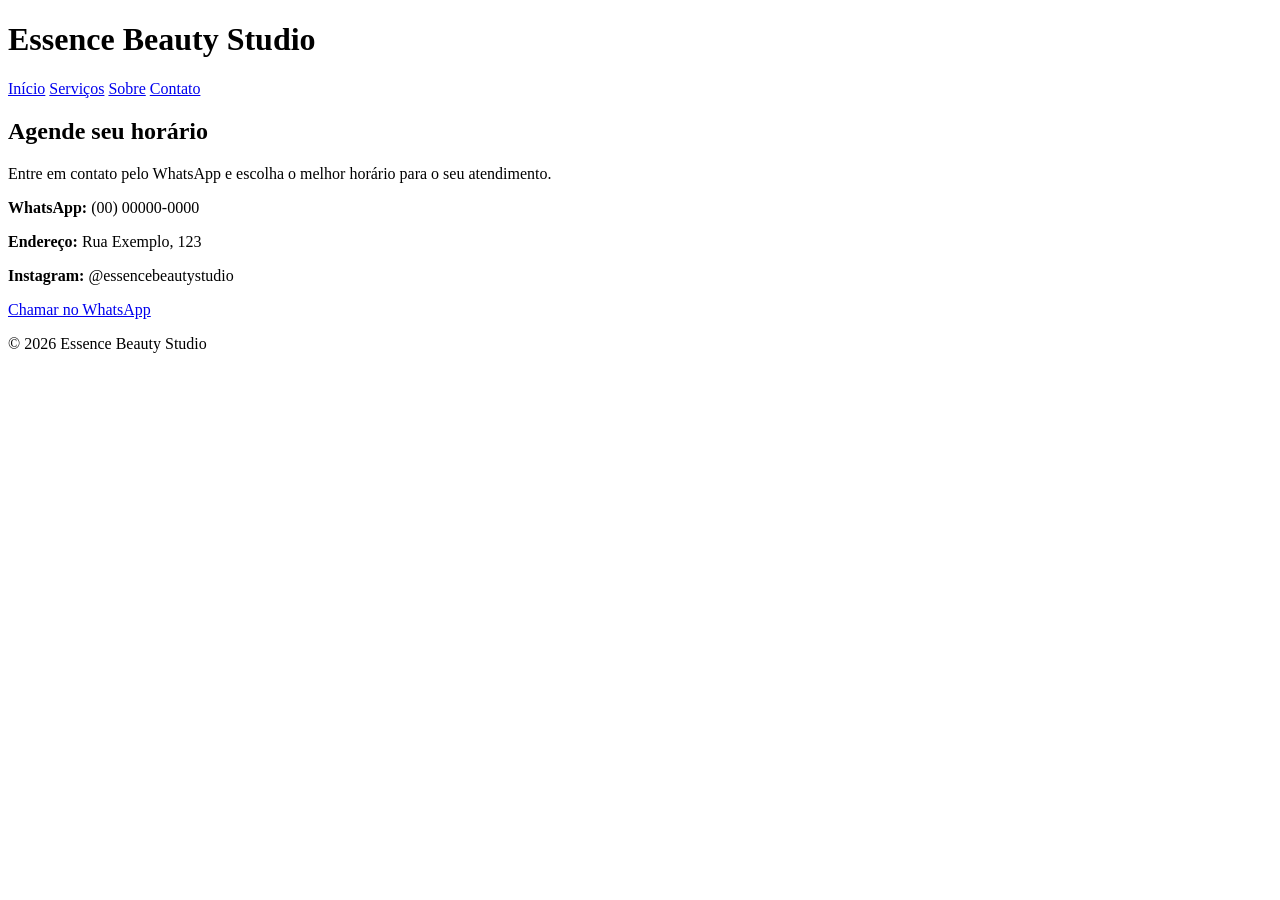
==== contato.html @ ad0153fa "Create contato.html" ====
<!DOCTYPE html>
<html lang="pt-BR">
<head>
<meta charset="UTF-8">
<meta name="viewport" content="width=device-width, initial-scale=1.0">
<title>Contato</title>
<link rel="stylesheet" href="style.css">
</head>
<body>

<header>
    <h1>Essence Beauty Studio</h1>
    <nav>
        <a href="index.html">Início</a>
        <a href="servicos.html">Serviços</a>
        <a href="sobre.html">Sobre</a>
        <a href="contato.html">Contato</a>
    </nav>
</header>

<section class="contato">
    <h2>Agende seu horário</h2>
    <p>Entre em contato pelo WhatsApp e escolha o melhor horário para o seu atendimento.</p>

    <p><strong>WhatsApp:</strong> (00) 00000-0000</p>
    <p><strong>Endereço:</strong> Rua Exemplo, 123</p>
    <p><strong>Instagram:</strong> @essencebeautystudio</p>

    <a class="btn" href="https://wa.me/5500000000000" target="_blank">Chamar no WhatsApp</a>
</section>

<footer>
    <p>© 2026 Essence Beauty Studio</p>
</footer>

</body>
</html>
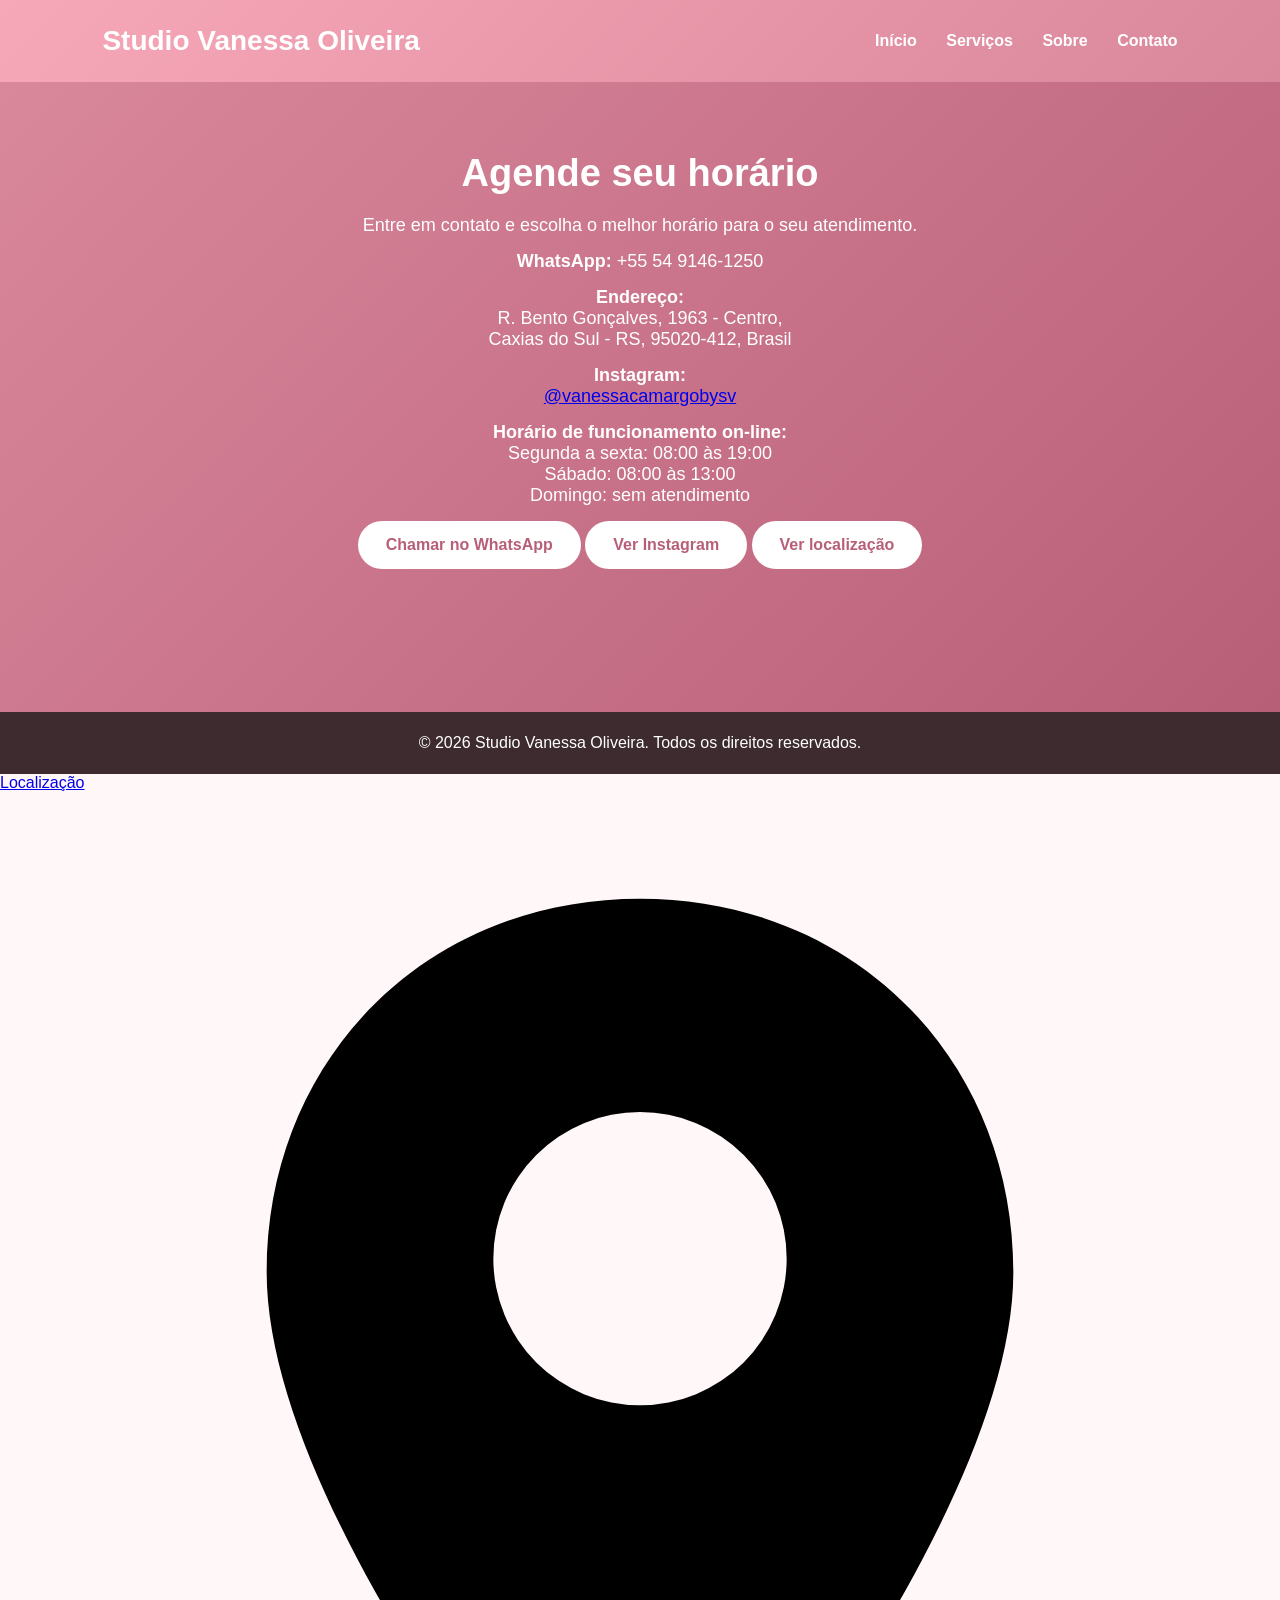
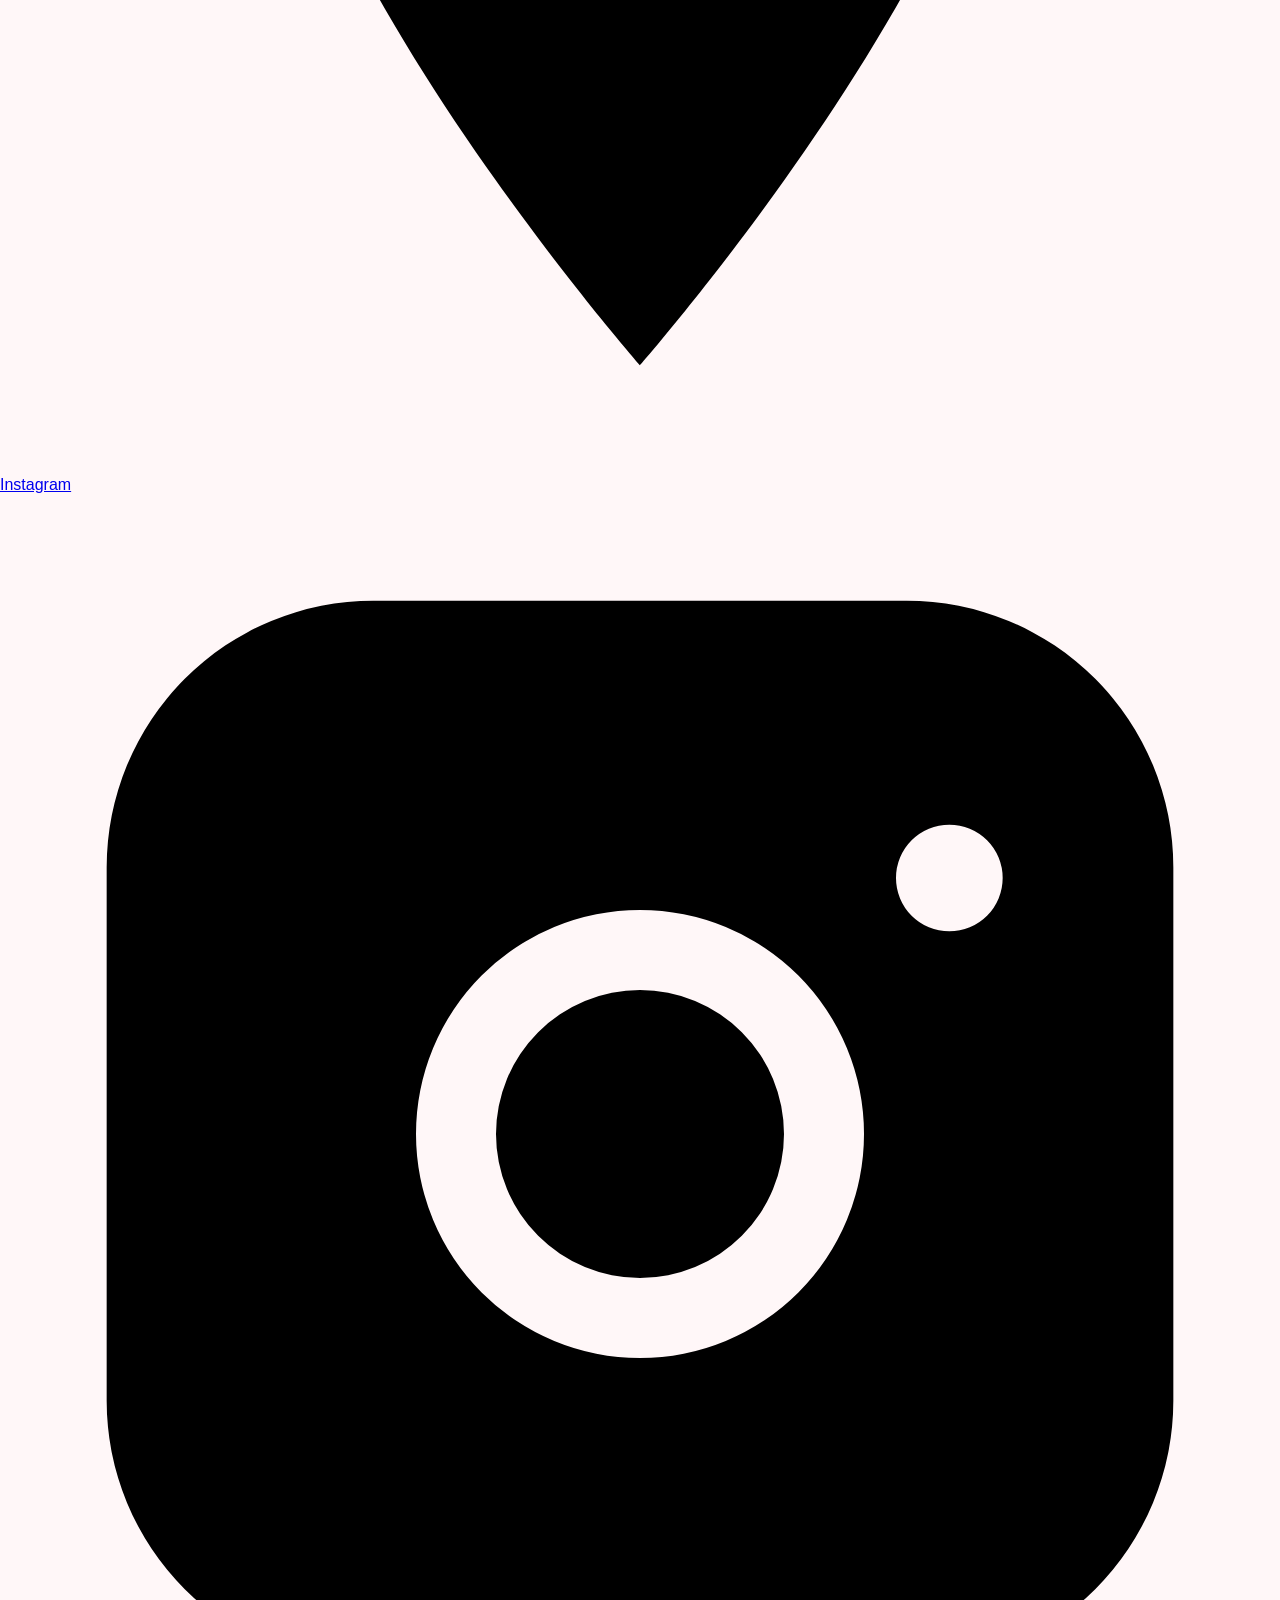
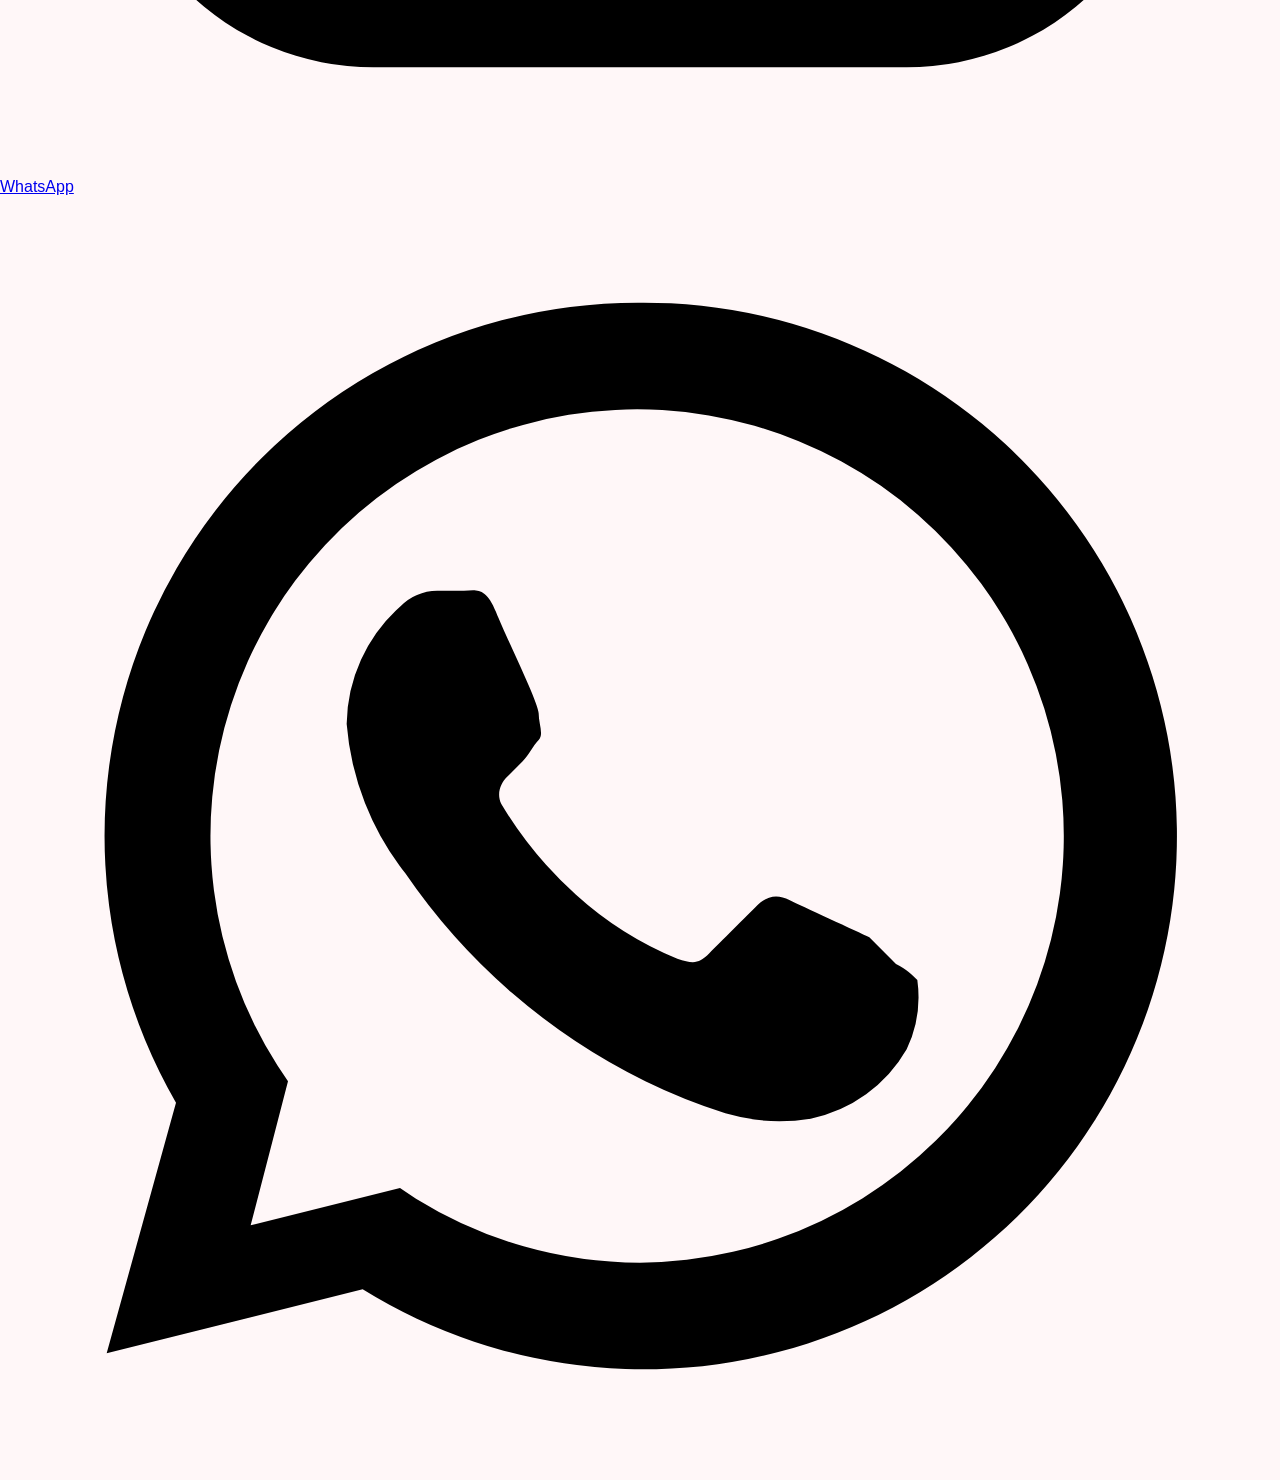
==== commit 8dfe5a69: "Update contato.html" ====
--- a/contato.html
+++ b/contato.html
@@ -3,13 +3,16 @@
 <head>
 <meta charset="UTF-8">
 <meta name="viewport" content="width=device-width, initial-scale=1.0">
-<title>Contato</title>
+<title>Contato - Studio Vanessa Oliveira</title>
+
+<link href="https://fonts.googleapis.com/css2?family=Playfair+Display:wght@600;700&family=Poppins:wght@300;400;500;600;700&display=swap" rel="stylesheet">
 <link rel="stylesheet" href="style.css">
 </head>
 <body>
 
 <header>
-    <h1>Essence Beauty Studio</h1>
+    <h1>Studio Vanessa Oliveira</h1>
+
     <nav>
         <a href="index.html">Início</a>
         <a href="servicos.html">Serviços</a>
@@ -20,18 +23,63 @@
 
 <section class="contato">
     <h2>Agende seu horário</h2>
-    <p>Entre em contato pelo WhatsApp e escolha o melhor horário para o seu atendimento.</p>
+    <p>Entre em contato e escolha o melhor horário para o seu atendimento.</p>
 
-    <p><strong>WhatsApp:</strong> (00) 00000-0000</p>
-    <p><strong>Endereço:</strong> Rua Exemplo, 123</p>
-    <p><strong>Instagram:</strong> @essencebeautystudio</p>
+    <div class="info-contato">
+        <p><strong>WhatsApp:</strong> +55 54 9146-1250</p>
 
-    <a class="btn" href="https://wa.me/5500000000000" target="_blank">Chamar no WhatsApp</a>
+        <p>
+            <strong>Endereço:</strong><br>
+            R. Bento Gonçalves, 1963 - Centro,<br>
+            Caxias do Sul - RS, 95020-412, Brasil
+        </p>
+
+        <p>
+            <strong>Instagram:</strong><br>
+            <a href="https://www.instagram.com/vanessacamargobysv/" target="_blank">
+                @vanessacamargobysv
+            </a>
+        </p>
+
+        <p>
+            <strong>Horário de funcionamento on-line:</strong><br>
+            Segunda a sexta: 08:00 às 19:00<br>
+            Sábado: 08:00 às 13:00<br>
+            Domingo: sem atendimento
+        </p>
+    </div>
+
+    <a class="btn" href="https://wa.me/555491461250" target="_blank">Chamar no WhatsApp</a>
+    <a class="btn" href="https://www.instagram.com/vanessacamargobysv/" target="_blank">Ver Instagram</a>
+    <a class="btn" href="https://www.google.com/maps?q=R.+Bento+Gonçalves,+1963,+Centro,+Caxias+do+Sul+-+RS" target="_blank">Ver localização</a>
 </section>
 
 <footer>
-    <p>© 2026 Essence Beauty Studio</p>
+    <p>© 2026 Studio Vanessa Oliveira. Todos os direitos reservados.</p>
 </footer>
+
+<div class="floating-buttons">
+    <a class="btn-float maps" href="https://www.google.com/maps?q=R.+Bento+Gonçalves,+1963,+Centro,+Caxias+do+Sul+-+RS" target="_blank">
+        <span class="label">Localização</span>
+        <svg viewBox="0 0 24 24">
+            <path d="M12 2C8 2 5 5 5 9c0 5 7 13 7 13s7-8 7-13c0-4-3-7-7-7zm0 9.5A2.5 2.5 0 1 1 12 6a2.5 2.5 0 0 1 0 5.5z"/>
+        </svg>
+    </a>
+
+    <a class="btn-float instagram" href="https://www.instagram.com/vanessacamargobysv/" target="_blank">
+        <span class="label">Instagram</span>
+        <svg viewBox="0 0 24 24">
+            <path d="M7 2h10a5 5 0 0 1 5 5v10a5 5 0 0 1-5 5H7a5 5 0 0 1-5-5V7a5 5 0 0 1 5-5zm5 5.8A4.2 4.2 0 1 0 16.2 12 4.2 4.2 0 0 0 12 7.8zm0 6.9A2.7 2.7 0 1 1 14.7 12 2.7 2.7 0 0 1 12 14.7zM17.8 6.2a1 1 0 1 0 1 1 1 1 0 0 0-1-1z"/>
+        </svg>
+    </a>
+
+    <a class="btn-float whatsapp" href="https://wa.me/555491461250" target="_blank">
+        <span class="label">WhatsApp</span>
+        <svg viewBox="0 0 24 24">
+            <path d="M12 2a10 10 0 0 0-8.7 15l-1.3 4.7 4.8-1.2A10 10 0 1 0 12 2zm0 18a8 8 0 0 1-4.2-1.2l-.3-.2-2.8.7.7-2.7-.2-.3A8 8 0 1 1 12 20zm4.3-6.1c-.2-.1-1.3-.6-1.5-.7s-.4-.1-.6.1-.7.7-.9.9-.3.2-.6.1a6.5 6.5 0 0 1-1.9-1.2 7.3 7.3 0 0 1-1.4-1.7c-.1-.2 0-.4.1-.5l.3-.3c.1-.1.2-.3.3-.4s0-.3 0-.5-.6-1.4-.8-1.9-.4-.4-.6-.4h-.5a1 1 0 0 0-.7.3 3 3 0 0 0-1 2.2 5.2 5.2 0 0 0 1.1 2.8 11.7 11.7 0 0 0 4.5 3.9 10.8 10.8 0 0 0 1.5.6 3.6 3.6 0 0 0 1.6.1 2.7 2.7 0 0 0 1.8-1.3 2.3 2.3 0 0 0 .2-1.3c-.1-.1-.2-.2-.4-.3z"/>
+        </svg>
+    </a>
+</div>
 
 </body>
 </html>
--- a/style.css
+++ b/style.css
@@ -0,0 +1,167 @@
+* {
+    margin: 0;
+    padding: 0;
+    box-sizing: border-box;
+}
+
+body {
+    font-family: Arial, Helvetica, sans-serif;
+    background-color: #fff7f8;
+    color: #3d2b2f;
+}
+
+header {
+    background: linear-gradient(135deg, #f7a8b8, #d9879b);
+    color: white;
+    padding: 25px 8%;
+    display: flex;
+    justify-content: space-between;
+    align-items: center;
+    flex-wrap: wrap;
+}
+
+header h1 {
+    font-size: 28px;
+}
+
+nav a {
+    color: white;
+    text-decoration: none;
+    margin-left: 25px;
+    font-weight: bold;
+}
+
+nav a:hover {
+    text-decoration: underline;
+}
+
+.hero {
+    min-height: 85vh;
+    background: linear-gradient(rgba(61,43,47,0.45), rgba(61,43,47,0.45)),
+    url("https://images.unsplash.com/photo-1516975080664-ed2fc6a32937?auto=format&fit=crop&w=1400&q=80");
+    background-size: cover;
+    background-position: center;
+    display: flex;
+    align-items: center;
+    padding: 0 8%;
+    color: white;
+}
+
+.hero h2 {
+    font-size: 48px;
+    margin-bottom: 20px;
+    max-width: 700px;
+}
+
+.hero p {
+    font-size: 20px;
+    margin-bottom: 30px;
+}
+
+.btn {
+    display: inline-block;
+    background-color: white;
+    color: #b85f78;
+    padding: 15px 28px;
+    border-radius: 30px;
+    text-decoration: none;
+    font-weight: bold;
+    transition: 0.3s;
+}
+
+.btn:hover {
+    background-color: #ffe7ed;
+    transform: scale(1.05);
+}
+
+section {
+    padding: 70px 8%;
+}
+
+.titulo {
+    text-align: center;
+    font-size: 36px;
+    color: #b85f78;
+    margin-bottom: 35px;
+}
+
+.cards {
+    display: grid;
+    grid-template-columns: repeat(auto-fit, minmax(250px, 1fr));
+    gap: 25px;
+}
+
+.card {
+    background-color: white;
+    padding: 30px;
+    border-radius: 18px;
+    box-shadow: 0 10px 25px rgba(184, 95, 120, 0.15);
+    text-align: center;
+}
+
+.card h3 {
+    color: #b85f78;
+    margin-bottom: 15px;
+    font-size: 24px;
+}
+
+.card p {
+    color: #6c555b;
+    line-height: 1.6;
+}
+
+.sobre {
+    max-width: 900px;
+    margin: auto;
+}
+
+.sobre p {
+    font-size: 19px;
+    line-height: 1.8;
+    margin-bottom: 18px;
+    text-align: center;
+}
+
+.contato {
+    background: linear-gradient(135deg, #d9879b, #b85f78);
+    color: white;
+    text-align: center;
+    min-height: 70vh;
+}
+
+.contato h2 {
+    font-size: 38px;
+    margin-bottom: 20px;
+}
+
+.contato p {
+    font-size: 18px;
+    margin-bottom: 15px;
+}
+
+footer {
+    background-color: #3d2b2f;
+    color: white;
+    text-align: center;
+    padding: 22px;
+}
+
+@media (max-width: 768px) {
+    header {
+        text-align: center;
+        justify-content: center;
+    }
+
+    nav {
+        margin-top: 15px;
+    }
+
+    nav a {
+        display: inline-block;
+        margin: 8px;
+    }
+
+    .hero h2 {
+        font-size: 34px;
+    }
+}
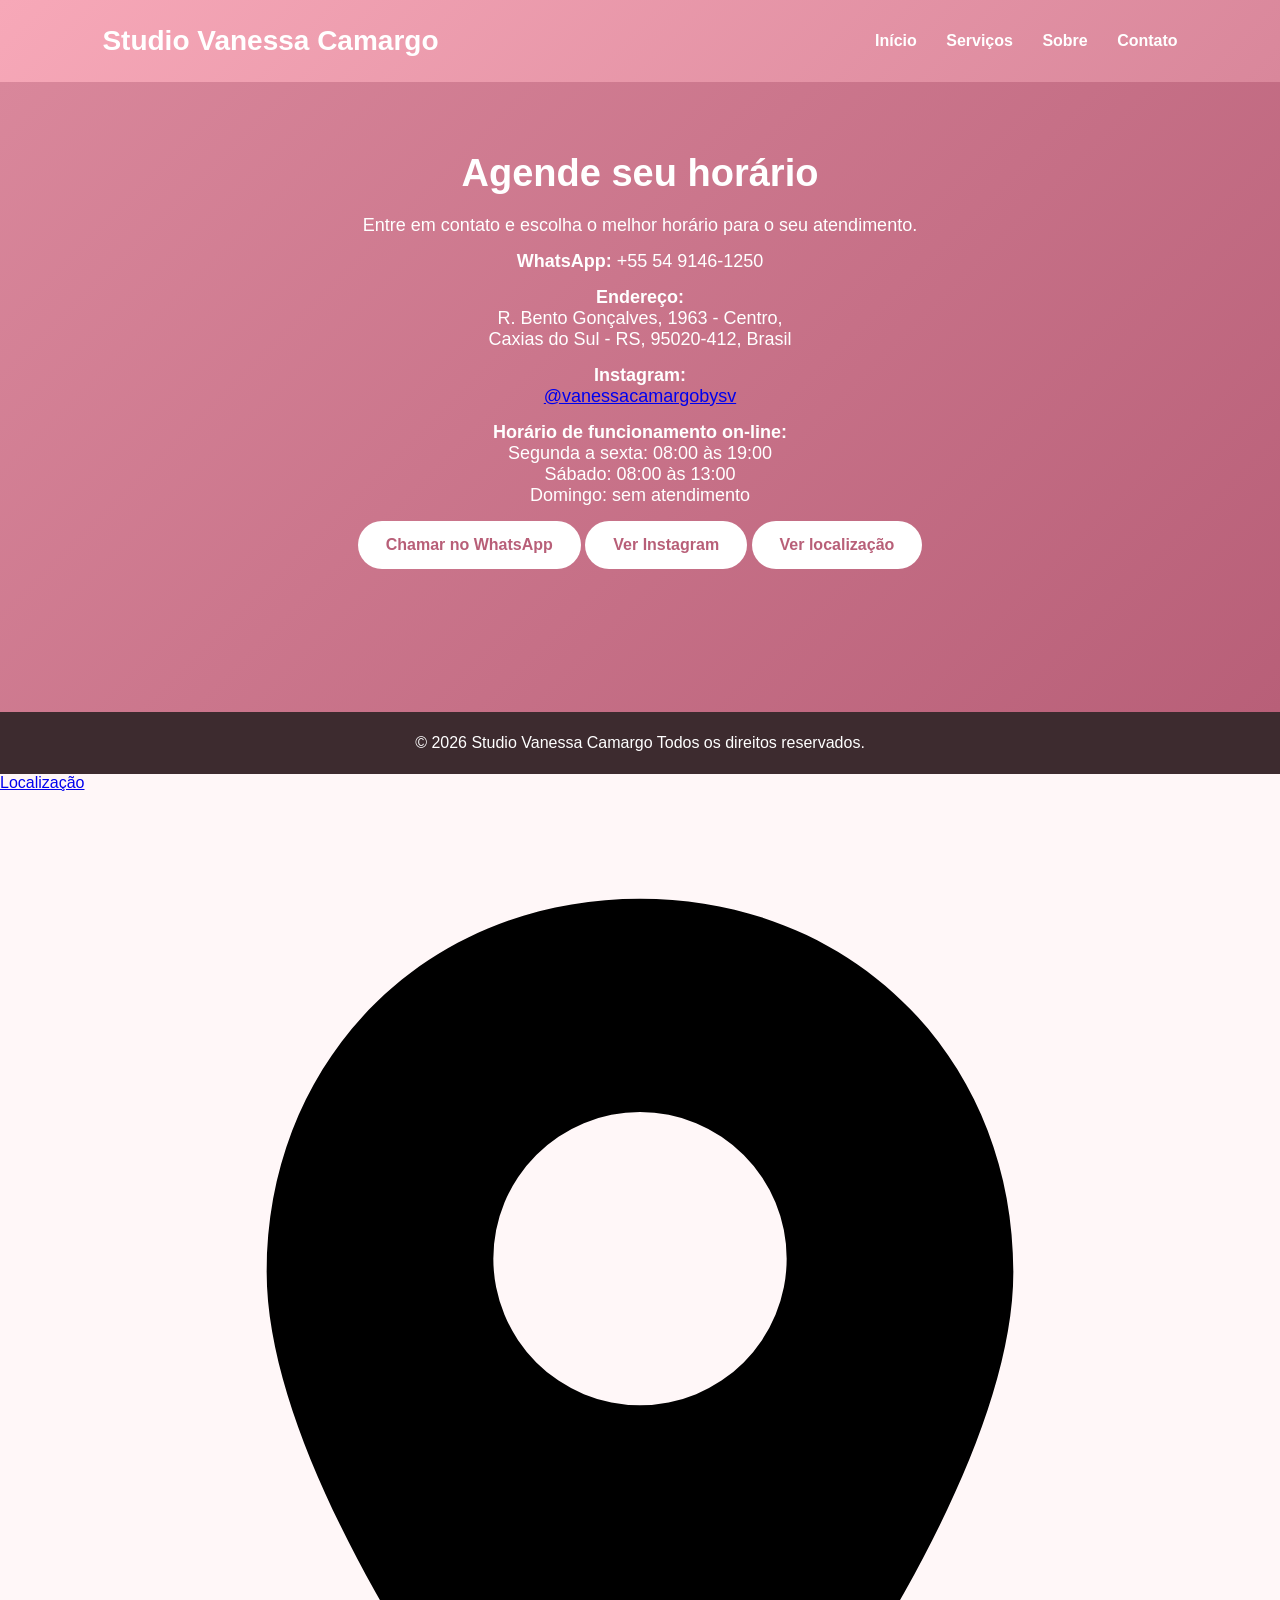
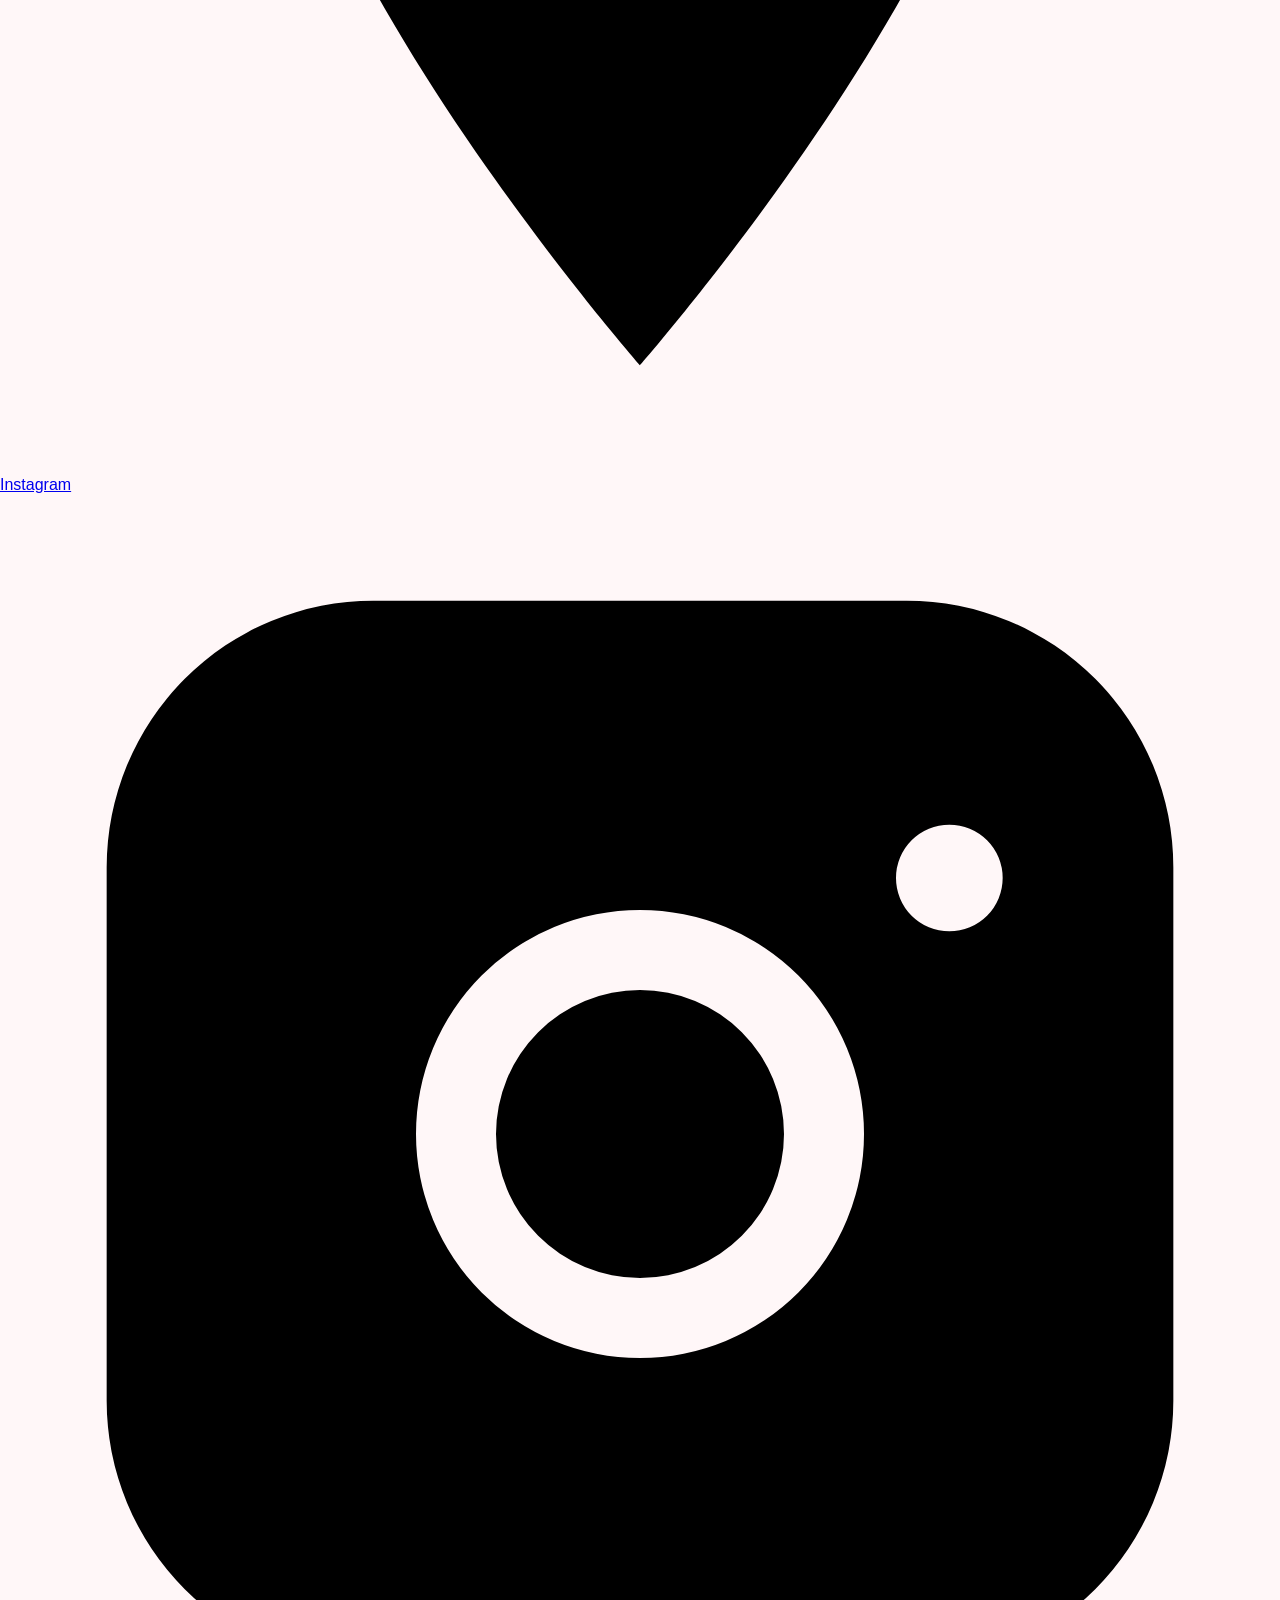
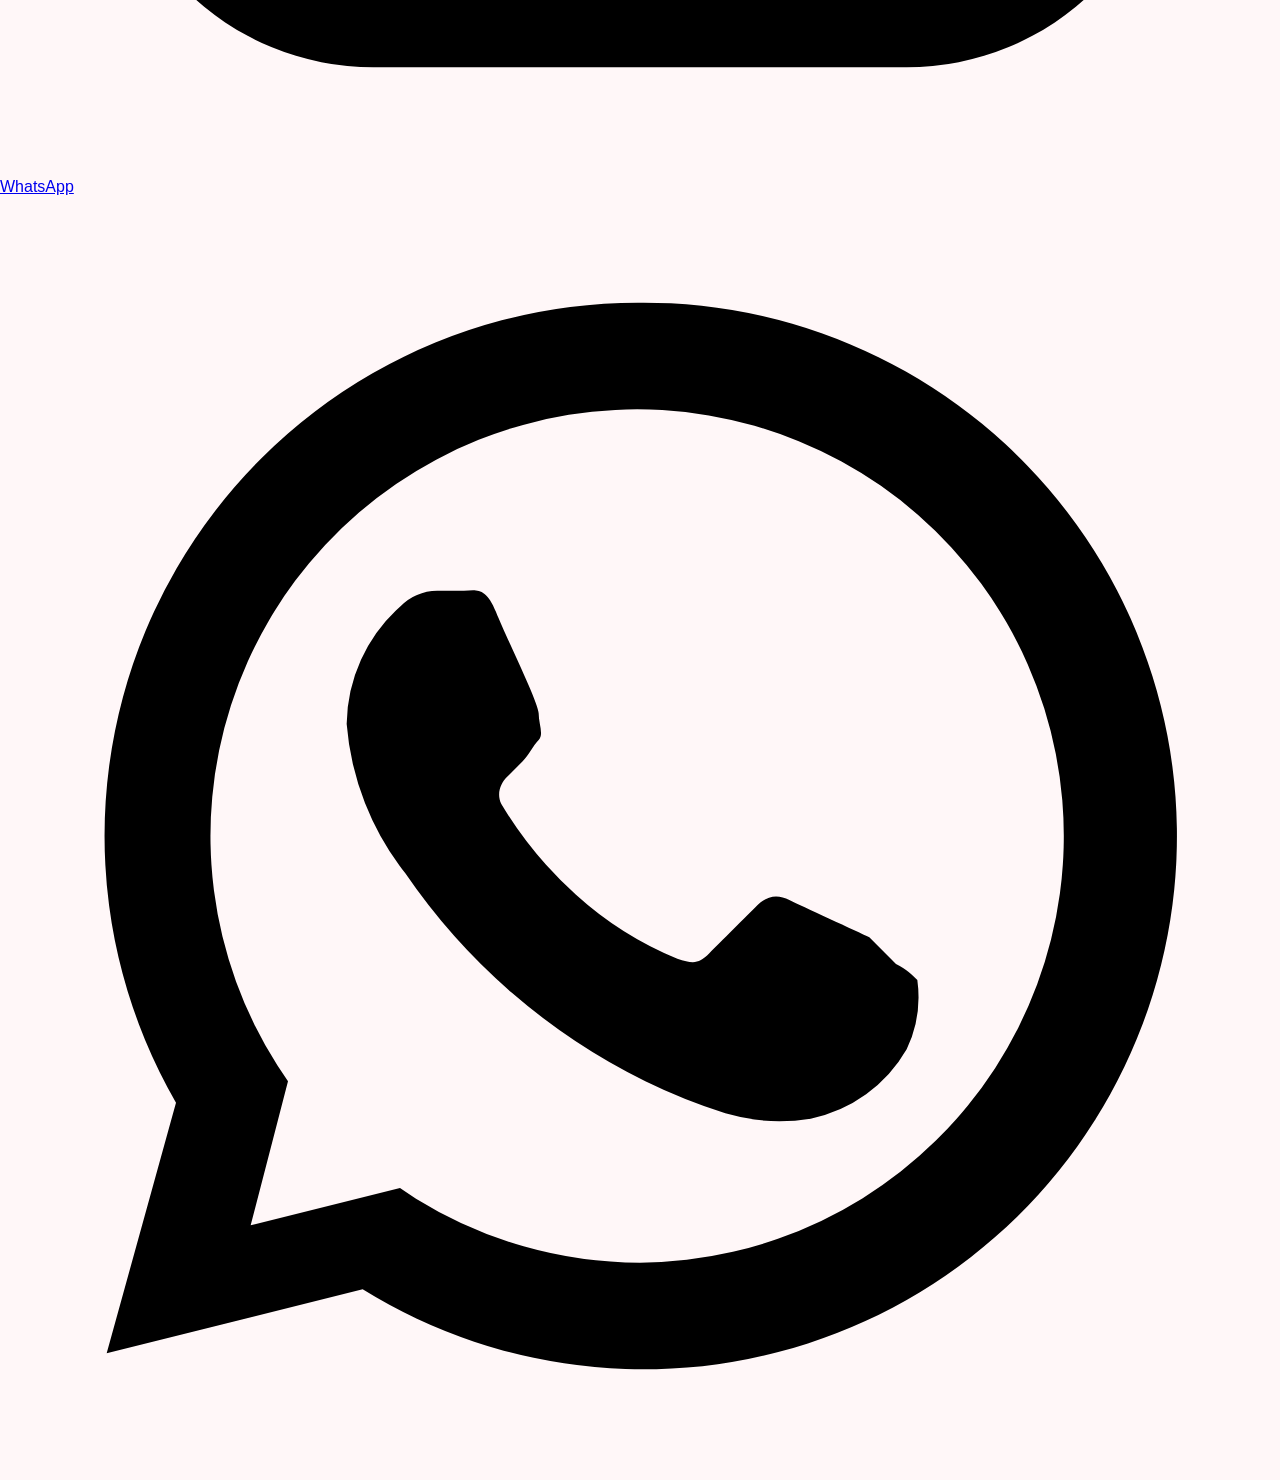
==== commit df0cc6aa: "Update title and footer to reflect new branding" ====
--- a/contato.html
+++ b/contato.html
@@ -3,7 +3,7 @@
 <head>
 <meta charset="UTF-8">
 <meta name="viewport" content="width=device-width, initial-scale=1.0">
-<title>Contato - Studio Vanessa Oliveira</title>
+<title>Contato - Studio Vanessa Camargo</title>
 
 <link href="https://fonts.googleapis.com/css2?family=Playfair+Display:wght@600;700&family=Poppins:wght@300;400;500;600;700&display=swap" rel="stylesheet">
 <link rel="stylesheet" href="style.css">
@@ -11,7 +11,7 @@
 <body>
 
 <header>
-    <h1>Studio Vanessa Oliveira</h1>
+    <h1>Studio Vanessa Camargo</h1>
 
     <nav>
         <a href="index.html">Início</a>
@@ -55,7 +55,7 @@
 </section>
 
 <footer>
-    <p>© 2026 Studio Vanessa Oliveira. Todos os direitos reservados.</p>
+    <p>© 2026 Studio Vanessa Camargo Todos os direitos reservados.</p>
 </footer>
 
 <div class="floating-buttons">
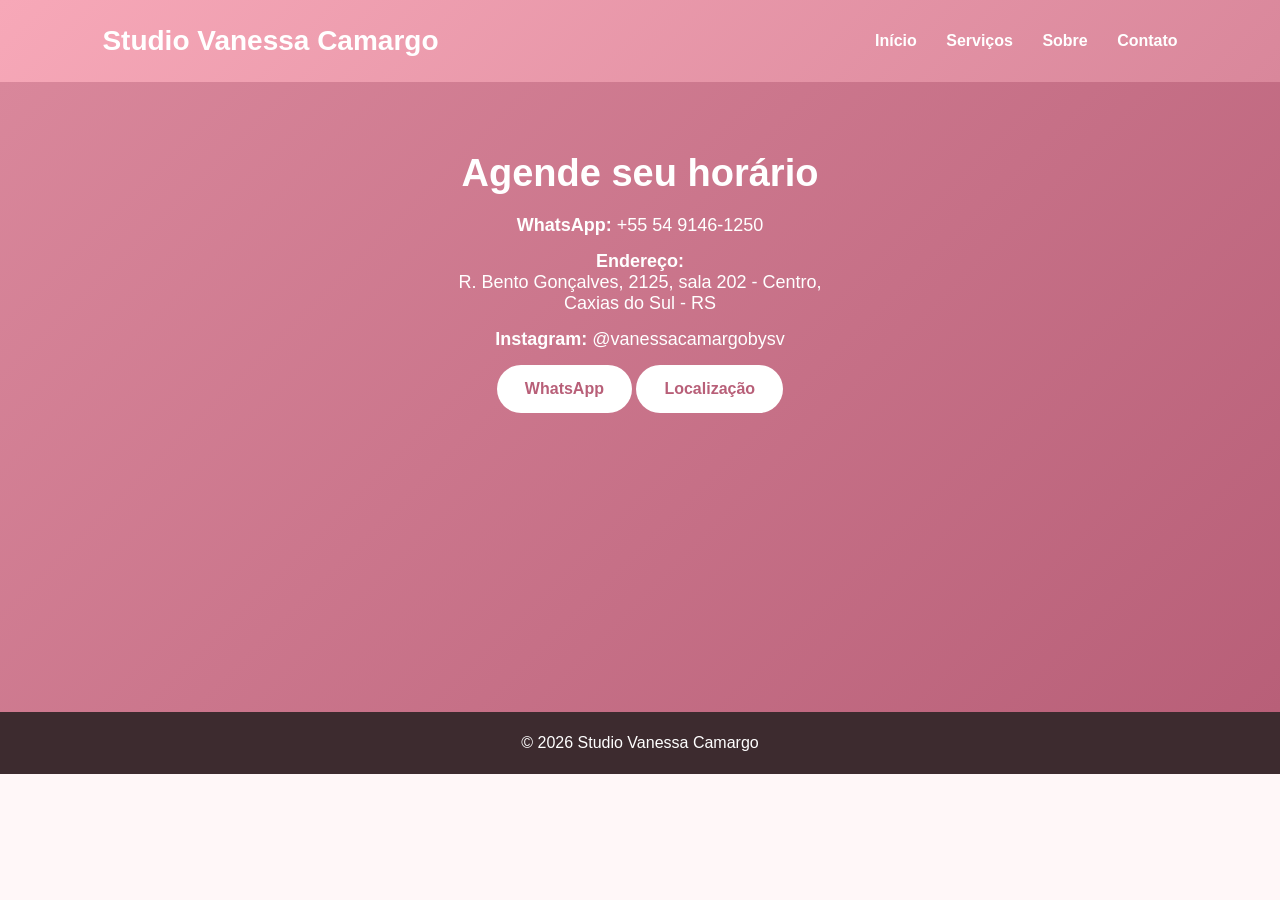
==== commit f055f19b: "Refactor contato.html to update contact information" ====
--- a/contato.html
+++ b/contato.html
@@ -2,84 +2,42 @@
 <html lang="pt-BR">
 <head>
 <meta charset="UTF-8">
-<meta name="viewport" content="width=device-width, initial-scale=1.0">
 <title>Contato - Studio Vanessa Camargo</title>
-
-<link href="https://fonts.googleapis.com/css2?family=Playfair+Display:wght@600;700&family=Poppins:wght@300;400;500;600;700&display=swap" rel="stylesheet">
 <link rel="stylesheet" href="style.css">
 </head>
 <body>
 
 <header>
-    <h1>Studio Vanessa Camargo</h1>
-
-    <nav>
-        <a href="index.html">Início</a>
-        <a href="servicos.html">Serviços</a>
-        <a href="sobre.html">Sobre</a>
-        <a href="contato.html">Contato</a>
-    </nav>
+<h1>Studio Vanessa Camargo</h1>
+<nav>
+<a href="index.html">Início</a>
+<a href="servicos.html">Serviços</a>
+<a href="sobre.html">Sobre</a>
+<a href="contato.html">Contato</a>
+</nav>
 </header>
 
 <section class="contato">
-    <h2>Agende seu horário</h2>
-    <p>Entre em contato e escolha o melhor horário para o seu atendimento.</p>
+<h2>Agende seu horário</h2>
 
-    <div class="info-contato">
-        <p><strong>WhatsApp:</strong> +55 54 9146-1250</p>
+<p><strong>WhatsApp:</strong> +55 54 9146-1250</p>
 
-        <p>
-            <strong>Endereço:</strong><br>
-            R. Bento Gonçalves, 1963 - Centro,<br>
-            Caxias do Sul - RS, 95020-412, Brasil
-        </p>
+<p>
+<strong>Endereço:</strong><br>
+R. Bento Gonçalves, 2125, sala 202 - Centro,<br>
+Caxias do Sul - RS
+</p>
 
-        <p>
-            <strong>Instagram:</strong><br>
-            <a href="https://www.instagram.com/vanessacamargobysv/" target="_blank">
-                @vanessacamargobysv
-            </a>
-        </p>
+<p><strong>Instagram:</strong> @vanessacamargobysv</p>
 
-        <p>
-            <strong>Horário de funcionamento on-line:</strong><br>
-            Segunda a sexta: 08:00 às 19:00<br>
-            Sábado: 08:00 às 13:00<br>
-            Domingo: sem atendimento
-        </p>
-    </div>
+<a class="btn" href="https://wa.me/555491461250" target="_blank">WhatsApp</a>
+<a class="btn" href="https://www.google.com/maps?q=R.+Bento+Gonçalves,+2125,+sala+202,+Centro,+Caxias+do+Sul+-+RS" target="_blank">Localização</a>
 
-    <a class="btn" href="https://wa.me/555491461250" target="_blank">Chamar no WhatsApp</a>
-    <a class="btn" href="https://www.instagram.com/vanessacamargobysv/" target="_blank">Ver Instagram</a>
-    <a class="btn" href="https://www.google.com/maps?q=R.+Bento+Gonçalves,+1963,+Centro,+Caxias+do+Sul+-+RS" target="_blank">Ver localização</a>
 </section>
 
 <footer>
-    <p>© 2026 Studio Vanessa Camargo Todos os direitos reservados.</p>
+<p>© 2026 Studio Vanessa Camargo</p>
 </footer>
-
-<div class="floating-buttons">
-    <a class="btn-float maps" href="https://www.google.com/maps?q=R.+Bento+Gonçalves,+1963,+Centro,+Caxias+do+Sul+-+RS" target="_blank">
-        <span class="label">Localização</span>
-        <svg viewBox="0 0 24 24">
-            <path d="M12 2C8 2 5 5 5 9c0 5 7 13 7 13s7-8 7-13c0-4-3-7-7-7zm0 9.5A2.5 2.5 0 1 1 12 6a2.5 2.5 0 0 1 0 5.5z"/>
-        </svg>
-    </a>
-
-    <a class="btn-float instagram" href="https://www.instagram.com/vanessacamargobysv/" target="_blank">
-        <span class="label">Instagram</span>
-        <svg viewBox="0 0 24 24">
-            <path d="M7 2h10a5 5 0 0 1 5 5v10a5 5 0 0 1-5 5H7a5 5 0 0 1-5-5V7a5 5 0 0 1 5-5zm5 5.8A4.2 4.2 0 1 0 16.2 12 4.2 4.2 0 0 0 12 7.8zm0 6.9A2.7 2.7 0 1 1 14.7 12 2.7 2.7 0 0 1 12 14.7zM17.8 6.2a1 1 0 1 0 1 1 1 1 0 0 0-1-1z"/>
-        </svg>
-    </a>
-
-    <a class="btn-float whatsapp" href="https://wa.me/555491461250" target="_blank">
-        <span class="label">WhatsApp</span>
-        <svg viewBox="0 0 24 24">
-            <path d="M12 2a10 10 0 0 0-8.7 15l-1.3 4.7 4.8-1.2A10 10 0 1 0 12 2zm0 18a8 8 0 0 1-4.2-1.2l-.3-.2-2.8.7.7-2.7-.2-.3A8 8 0 1 1 12 20zm4.3-6.1c-.2-.1-1.3-.6-1.5-.7s-.4-.1-.6.1-.7.7-.9.9-.3.2-.6.1a6.5 6.5 0 0 1-1.9-1.2 7.3 7.3 0 0 1-1.4-1.7c-.1-.2 0-.4.1-.5l.3-.3c.1-.1.2-.3.3-.4s0-.3 0-.5-.6-1.4-.8-1.9-.4-.4-.6-.4h-.5a1 1 0 0 0-.7.3 3 3 0 0 0-1 2.2 5.2 5.2 0 0 0 1.1 2.8 11.7 11.7 0 0 0 4.5 3.9 10.8 10.8 0 0 0 1.5.6 3.6 3.6 0 0 0 1.6.1 2.7 2.7 0 0 0 1.8-1.3 2.3 2.3 0 0 0 .2-1.3c-.1-.1-.2-.2-.4-.3z"/>
-        </svg>
-    </a>
-</div>
 
 </body>
 </html>
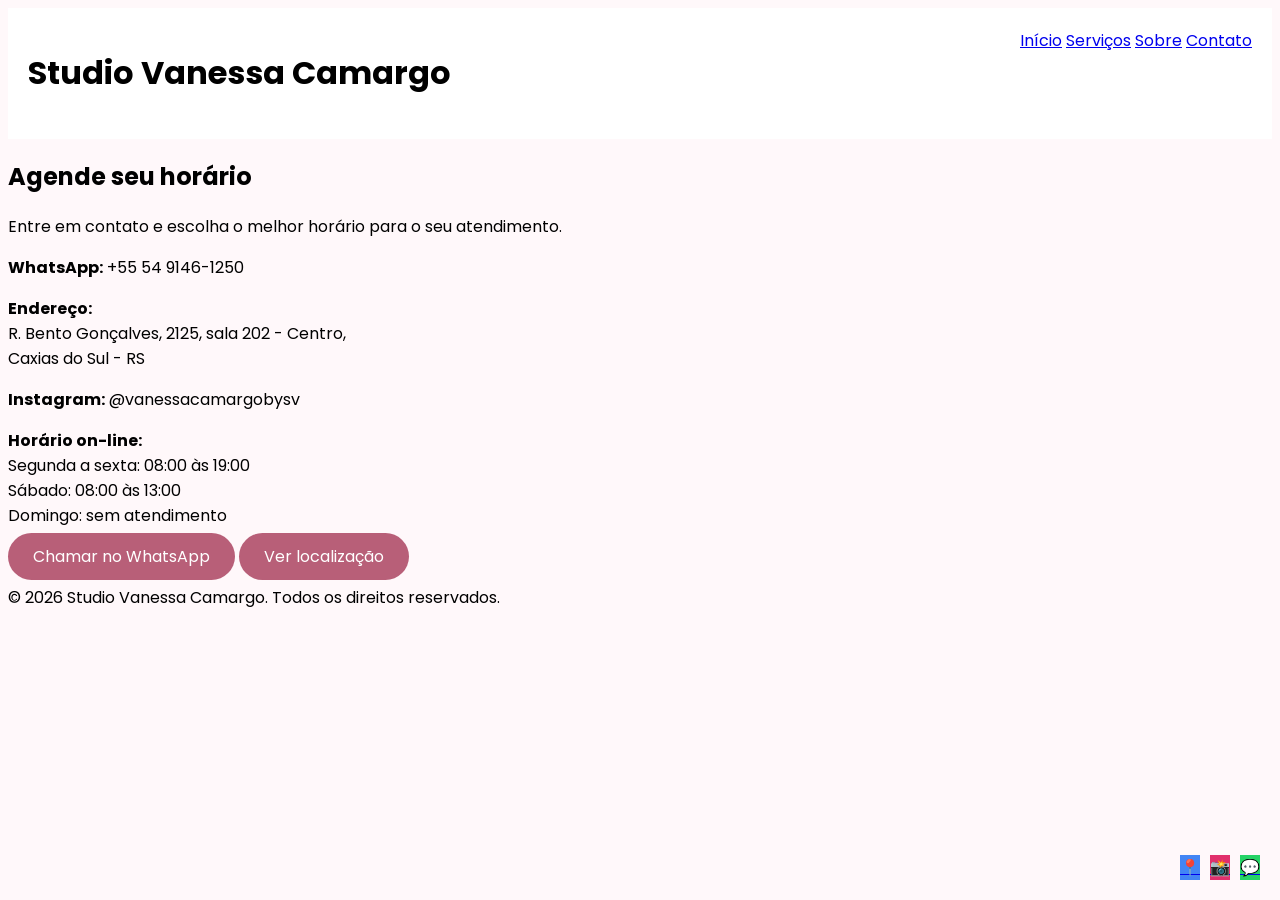
==== commit bc2c0b1e: "Refactor contato.html for improved structure and styling" ====
--- a/contato.html
+++ b/contato.html
@@ -2,42 +2,59 @@
 <html lang="pt-BR">
 <head>
 <meta charset="UTF-8">
+<meta name="viewport" content="width=device-width, initial-scale=1.0">
 <title>Contato - Studio Vanessa Camargo</title>
+<link href="https://fonts.googleapis.com/css2?family=Playfair+Display:wght@600;700&family=Poppins:wght@300;400;500;600;700&display=swap" rel="stylesheet">
 <link rel="stylesheet" href="style.css">
 </head>
 <body>
 
 <header>
-<h1>Studio Vanessa Camargo</h1>
-<nav>
-<a href="index.html">Início</a>
-<a href="servicos.html">Serviços</a>
-<a href="sobre.html">Sobre</a>
-<a href="contato.html">Contato</a>
-</nav>
+    <h1>Studio Vanessa Camargo</h1>
+    <nav>
+        <a href="index.html">Início</a>
+        <a href="servicos.html">Serviços</a>
+        <a href="sobre.html">Sobre</a>
+        <a href="contato.html">Contato</a>
+    </nav>
 </header>
 
-<section class="contato">
-<h2>Agende seu horário</h2>
+<section class="page contato">
+    <h2 class="titulo">Agende seu horário</h2>
+    <p class="subtitulo">Entre em contato e escolha o melhor horário para o seu atendimento.</p>
 
-<p><strong>WhatsApp:</strong> +55 54 9146-1250</p>
+    <div class="contato-box">
+        <p><strong>WhatsApp:</strong> +55 54 9146-1250</p>
 
-<p>
-<strong>Endereço:</strong><br>
-R. Bento Gonçalves, 2125, sala 202 - Centro,<br>
-Caxias do Sul - RS
-</p>
+        <p>
+            <strong>Endereço:</strong><br>
+            R. Bento Gonçalves, 2125, sala 202 - Centro,<br>
+            Caxias do Sul - RS
+        </p>
 
-<p><strong>Instagram:</strong> @vanessacamargobysv</p>
+        <p><strong>Instagram:</strong> @vanessacamargobysv</p>
 
-<a class="btn" href="https://wa.me/555491461250" target="_blank">WhatsApp</a>
-<a class="btn" href="https://www.google.com/maps?q=R.+Bento+Gonçalves,+2125,+sala+202,+Centro,+Caxias+do+Sul+-+RS" target="_blank">Localização</a>
+        <p>
+            <strong>Horário on-line:</strong><br>
+            Segunda a sexta: 08:00 às 19:00<br>
+            Sábado: 08:00 às 13:00<br>
+            Domingo: sem atendimento
+        </p>
+    </div>
 
+    <a class="btn" href="https://wa.me/555491461250" target="_blank" rel="noopener noreferrer">Chamar no WhatsApp</a>
+    <a class="btn btn-light" href="https://www.google.com/maps?q=R.+Bento+Gonçalves,+2125,+sala+202,+Centro,+Caxias+do+Sul+-+RS" target="_blank" rel="noopener noreferrer">Ver localização</a>
 </section>
 
 <footer>
-<p>© 2026 Studio Vanessa Camargo</p>
+    <p>© 2026 Studio Vanessa Camargo. Todos os direitos reservados.</p>
 </footer>
+
+<div class="floating-buttons">
+    <a class="maps" href="https://www.google.com/maps?q=R.+Bento+Gonçalves,+2125,+sala+202,+Centro,+Caxias+do+Sul+-+RS" target="_blank" rel="noopener noreferrer">📍</a>
+    <a class="instagram" href="https://www.instagram.com/vanessacamargobysv/" target="_blank" rel="noopener noreferrer">📸</a>
+    <a class="whatsapp" href="https://wa.me/555491461250" target="_blank" rel="noopener noreferrer">💬</a>
+</div>
 
 </body>
 </html>
--- a/style.css
+++ b/style.css
@@ -1,167 +1,50 @@
-* {
-    margin: 0;
-    padding: 0;
-    box-sizing: border-box;
-}
-
 body {
-    font-family: Arial, Helvetica, sans-serif;
-    background-color: #fff7f8;
-    color: #3d2b2f;
+font-family: Poppins;
+background:#fff8fa;
 }
 
 header {
-    background: linear-gradient(135deg, #f7a8b8, #d9879b);
-    color: white;
-    padding: 25px 8%;
-    display: flex;
-    justify-content: space-between;
-    align-items: center;
-    flex-wrap: wrap;
-}
-
-header h1 {
-    font-size: 28px;
-}
-
-nav a {
-    color: white;
-    text-decoration: none;
-    margin-left: 25px;
-    font-weight: bold;
-}
-
-nav a:hover {
-    text-decoration: underline;
+display:flex;
+justify-content:space-between;
+padding:20px;
+background:#fff;
 }
 
 .hero {
-    min-height: 85vh;
-    background: linear-gradient(rgba(61,43,47,0.45), rgba(61,43,47,0.45)),
-    url("https://images.unsplash.com/photo-1516975080664-ed2fc6a32937?auto=format&fit=crop&w=1400&q=80");
-    background-size: cover;
-    background-position: center;
-    display: flex;
-    align-items: center;
-    padding: 0 8%;
-    color: white;
-}
-
-.hero h2 {
-    font-size: 48px;
-    margin-bottom: 20px;
-    max-width: 700px;
-}
-
-.hero p {
-    font-size: 20px;
-    margin-bottom: 30px;
+height:80vh;
+display:flex;
+align-items:center;
+justify-content:center;
+background:pink;
 }
 
 .btn {
-    display: inline-block;
-    background-color: white;
-    color: #b85f78;
-    padding: 15px 28px;
-    border-radius: 30px;
-    text-decoration: none;
-    font-weight: bold;
-    transition: 0.3s;
+background:#b85f78;
+color:white;
+padding:12px 25px;
+border-radius:25px;
+text-decoration:none;
 }
 
-.btn:hover {
-    background-color: #ffe7ed;
-    transform: scale(1.05);
+.floating-buttons {
+position:fixed;
+right:20px;
+bottom:20px;
+display:flex;
+gap:10px;
 }
 
-section {
-    padding: 70px 8%;
+.btn-float {
+width:50px;
+height:50px;
+border-radius:50%;
+display:flex;
+align-items:center;
+justify-content:center;
+color:white;
+text-decoration:none;
 }
 
-.titulo {
-    text-align: center;
-    font-size: 36px;
-    color: #b85f78;
-    margin-bottom: 35px;
-}
-
-.cards {
-    display: grid;
-    grid-template-columns: repeat(auto-fit, minmax(250px, 1fr));
-    gap: 25px;
-}
-
-.card {
-    background-color: white;
-    padding: 30px;
-    border-radius: 18px;
-    box-shadow: 0 10px 25px rgba(184, 95, 120, 0.15);
-    text-align: center;
-}
-
-.card h3 {
-    color: #b85f78;
-    margin-bottom: 15px;
-    font-size: 24px;
-}
-
-.card p {
-    color: #6c555b;
-    line-height: 1.6;
-}
-
-.sobre {
-    max-width: 900px;
-    margin: auto;
-}
-
-.sobre p {
-    font-size: 19px;
-    line-height: 1.8;
-    margin-bottom: 18px;
-    text-align: center;
-}
-
-.contato {
-    background: linear-gradient(135deg, #d9879b, #b85f78);
-    color: white;
-    text-align: center;
-    min-height: 70vh;
-}
-
-.contato h2 {
-    font-size: 38px;
-    margin-bottom: 20px;
-}
-
-.contato p {
-    font-size: 18px;
-    margin-bottom: 15px;
-}
-
-footer {
-    background-color: #3d2b2f;
-    color: white;
-    text-align: center;
-    padding: 22px;
-}
-
-@media (max-width: 768px) {
-    header {
-        text-align: center;
-        justify-content: center;
-    }
-
-    nav {
-        margin-top: 15px;
-    }
-
-    nav a {
-        display: inline-block;
-        margin: 8px;
-    }
-
-    .hero h2 {
-        font-size: 34px;
-    }
-}
+.whatsapp {background:#25d366;}
+.instagram {background:#E1306C;}
+.maps {background:#4285F4;}
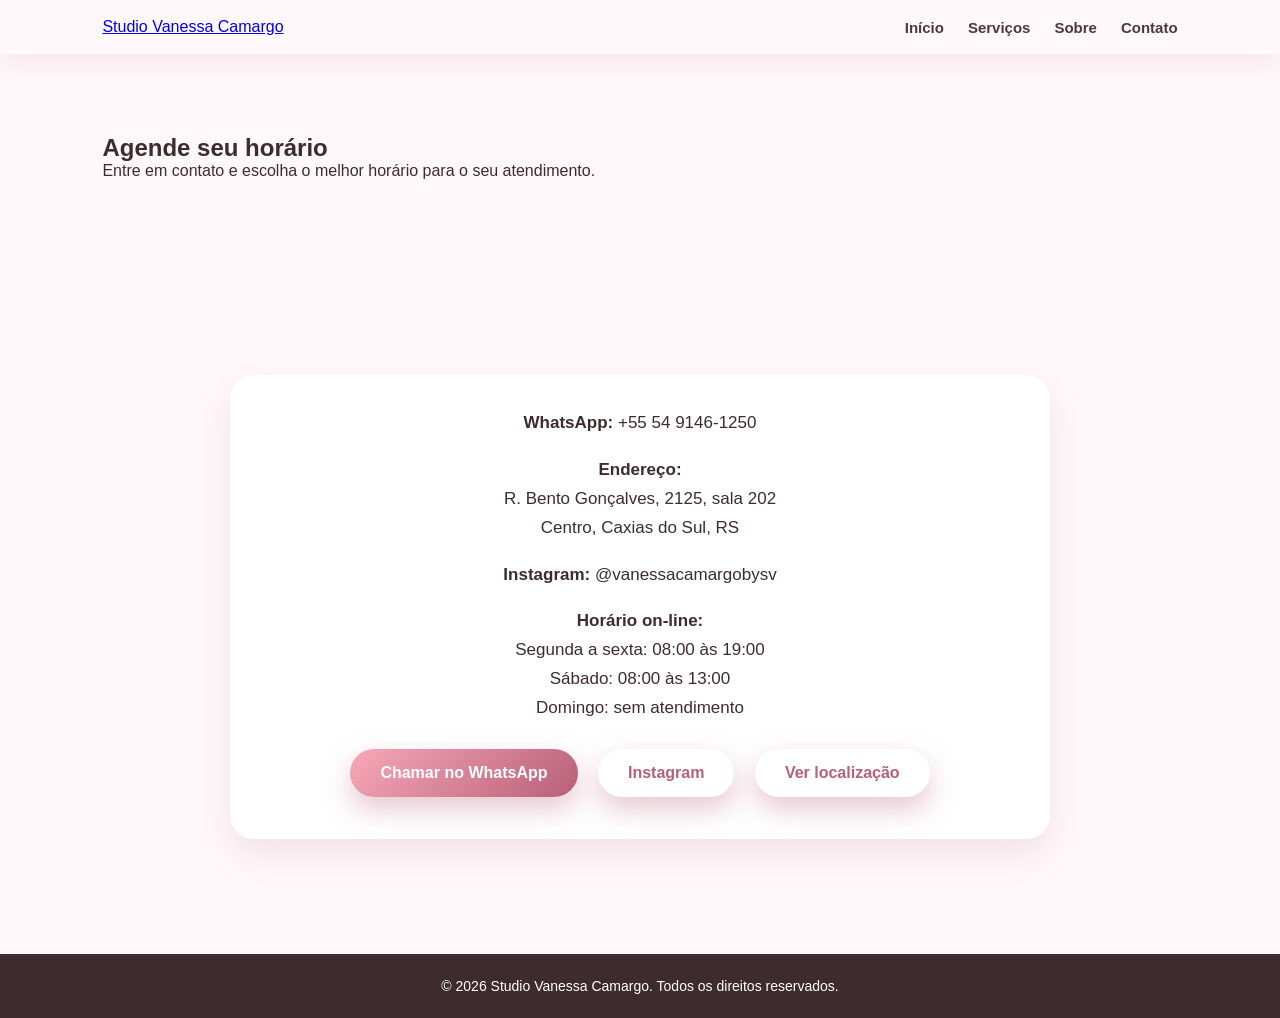
==== commit 67782520: "Enhance contato.html with security and layout updates Added meta tags for security and SEO, updated " ====
--- a/contato.html
+++ b/contato.html
@@ -1,60 +1,68 @@
+
 <!DOCTYPE html>
 <html lang="pt-BR">
 <head>
-<meta charset="UTF-8">
-<meta name="viewport" content="width=device-width, initial-scale=1.0">
-<title>Contato - Studio Vanessa Camargo</title>
-<link href="https://fonts.googleapis.com/css2?family=Playfair+Display:wght@600;700&family=Poppins:wght@300;400;500;600;700&display=swap" rel="stylesheet">
-<link rel="stylesheet" href="style.css">
+  <meta charset="UTF-8">
+  <meta name="viewport" content="width=device-width, initial-scale=1.0">
+
+  <meta http-equiv="Content-Security-Policy" content="default-src 'self'; img-src 'self' https://images.unsplash.com data:; style-src 'self' 'unsafe-inline'; font-src 'self'; script-src 'self'; object-src 'none'; base-uri 'self'; frame-ancestors 'none'; form-action 'self'; upgrade-insecure-requests;">
+  <meta http-equiv="X-Content-Type-Options" content="nosniff">
+  <meta http-equiv="Referrer-Policy" content="strict-origin-when-cross-origin">
+
+  <title>Contato | Studio Vanessa Camargo</title>
+  <meta name="description" content="Agende seu horário no Studio Vanessa Camargo em Caxias do Sul.">
+
+  <link rel="stylesheet" href="style.css">
 </head>
+
 <body>
+  <header class="header">
+    <a class="logo" href="index.html">Studio Vanessa Camargo</a>
 
-<header>
-    <h1>Studio Vanessa Camargo</h1>
-    <nav>
-        <a href="index.html">Início</a>
-        <a href="servicos.html">Serviços</a>
-        <a href="sobre.html">Sobre</a>
-        <a href="contato.html">Contato</a>
+    <nav class="nav" aria-label="Menu principal">
+      <a href="index.html">Início</a>
+      <a href="servicos.html">Serviços</a>
+      <a href="sobre.html">Sobre</a>
+      <a href="contato.html">Contato</a>
     </nav>
-</header>
+  </header>
 
-<section class="page contato">
-    <h2 class="titulo">Agende seu horário</h2>
-    <p class="subtitulo">Entre em contato e escolha o melhor horário para o seu atendimento.</p>
+  <main>
+    <section class="page-header">
+      <h1>Agende seu horário</h1>
+      <p>Entre em contato e escolha o melhor horário para o seu atendimento.</p>
+    </section>
 
-    <div class="contato-box">
+    <section class="section contato">
+      <div class="contato-box">
         <p><strong>WhatsApp:</strong> +55 54 9146-1250</p>
 
         <p>
-            <strong>Endereço:</strong><br>
-            R. Bento Gonçalves, 2125, sala 202 - Centro,<br>
-            Caxias do Sul - RS
+          <strong>Endereço:</strong><br>
+          R. Bento Gonçalves, 2125, sala 202<br>
+          Centro, Caxias do Sul, RS
         </p>
 
         <p><strong>Instagram:</strong> @vanessacamargobysv</p>
 
         <p>
-            <strong>Horário on-line:</strong><br>
-            Segunda a sexta: 08:00 às 19:00<br>
-            Sábado: 08:00 às 13:00<br>
-            Domingo: sem atendimento
+          <strong>Horário on-line:</strong><br>
+          Segunda a sexta: 08:00 às 19:00<br>
+          Sábado: 08:00 às 13:00<br>
+          Domingo: sem atendimento
         </p>
-    </div>
 
-    <a class="btn" href="https://wa.me/555491461250" target="_blank" rel="noopener noreferrer">Chamar no WhatsApp</a>
-    <a class="btn btn-light" href="https://www.google.com/maps?q=R.+Bento+Gonçalves,+2125,+sala+202,+Centro,+Caxias+do+Sul+-+RS" target="_blank" rel="noopener noreferrer">Ver localização</a>
-</section>
+        <div class="contact-actions">
+          <a class="btn" href="https://wa.me/555491461250" target="_blank" rel="noopener noreferrer">Chamar no WhatsApp</a>
+          <a class="btn btn-light" href="https://www.instagram.com/vanessacamargobysv/" target="_blank" rel="noopener noreferrer">Instagram</a>
+          <a class="btn btn-light" href="https://www.google.com/maps/search/?api=1&query=R.%20Bento%20Gon%C3%A7alves%2C%202125%2C%20sala%20202%20-%20Centro%2C%20Caxias%20do%20Sul%20-%20RS" target="_blank" rel="noopener noreferrer">Ver localização</a>
+        </div>
+      </div>
+    </section>
+  </main>
 
-<footer>
+  <footer>
     <p>© 2026 Studio Vanessa Camargo. Todos os direitos reservados.</p>
-</footer>
-
-<div class="floating-buttons">
-    <a class="maps" href="https://www.google.com/maps?q=R.+Bento+Gonçalves,+2125,+sala+202,+Centro,+Caxias+do+Sul+-+RS" target="_blank" rel="noopener noreferrer">📍</a>
-    <a class="instagram" href="https://www.instagram.com/vanessacamargobysv/" target="_blank" rel="noopener noreferrer">📸</a>
-    <a class="whatsapp" href="https://wa.me/555491461250" target="_blank" rel="noopener noreferrer">💬</a>
-</div>
-
+  </footer>
 </body>
 </html>
--- a/style.css
+++ b/style.css
@@ -1,50 +1,324 @@
+* {
+    margin: 0;
+    padding: 0;
+    box-sizing: border-box;
+}
+
 body {
-font-family: Poppins;
-background:#fff8fa;
-}
-
+    font-family: 'Poppins', Arial, sans-serif;
+    background: #fff8fa;
+    color: #3d2b2f;
+}
+
+/* HEADER */
 header {
-display:flex;
-justify-content:space-between;
-padding:20px;
-background:#fff;
-}
-
+    position: sticky;
+    top: 0;
+    z-index: 1000;
+    padding: 18px 8%;
+    background: rgba(255, 248, 250, 0.95);
+    backdrop-filter: blur(14px);
+    display: flex;
+    justify-content: space-between;
+    align-items: center;
+    box-shadow: 0 8px 28px rgba(184, 95, 120, 0.12);
+}
+
+header h1 {
+    font-family: 'Playfair Display', serif;
+    color: #b85f78;
+    font-size: 32px;
+}
+
+nav {
+    display: flex;
+    gap: 24px;
+}
+
+nav a {
+    color: #4d383f;
+    text-decoration: none;
+    font-weight: 600;
+    font-size: 15px;
+    position: relative;
+}
+
+nav a::after {
+    content: "";
+    width: 0;
+    height: 2px;
+    background: #b85f78;
+    position: absolute;
+    left: 0;
+    bottom: -6px;
+    transition: 0.3s;
+}
+
+nav a:hover::after {
+    width: 100%;
+}
+
+/* HERO */
 .hero {
-height:80vh;
-display:flex;
-align-items:center;
-justify-content:center;
-background:pink;
-}
-
+    min-height: 88vh;
+    padding: 0 8%;
+    display: flex;
+    align-items: center;
+    background:
+        linear-gradient(rgba(0, 0, 0, 0.65), rgba(0, 0, 0, 0.65)),
+        url("https://images.unsplash.com/photo-1516975080664-ed2fc6a32937?auto=format&fit=crop&w=1400&q=80");
+    background-size: cover;
+    background-position: center;
+}
+
+/* CAIXA DO TEXTO */
+.hero-box {
+    max-width: 720px;
+    color: white;
+    padding: 30px;
+    border-radius: 20px;
+    background: rgba(0,0,0,0.35);
+    backdrop-filter: blur(8px);
+    animation: subir 0.9s ease;
+}
+
+/* TEXTO HERO */
+.hero-box span {
+    display: inline-block;
+    padding: 9px 18px;
+    border-radius: 30px;
+    background: rgba(255,255,255,0.15);
+    margin-bottom: 18px;
+    font-size: 14px;
+    font-weight: 600;
+    color: #ffe3ea;
+}
+
+.hero h2 {
+    font-family: 'Playfair Display', serif;
+    font-size: 58px;
+    line-height: 1.1;
+    margin-bottom: 20px;
+    color: white;
+    text-shadow: 2px 2px 12px rgba(0,0,0,0.7);
+}
+
+.hero p {
+    font-size: 20px;
+    line-height: 1.7;
+    margin-bottom: 30px;
+    color: #f1f1f1;
+    text-shadow: 1px 1px 8px rgba(0,0,0,0.6);
+}
+
+/* BOTÕES */
 .btn {
-background:#b85f78;
-color:white;
-padding:12px 25px;
-border-radius:25px;
-text-decoration:none;
-}
-
+    display: inline-block;
+    background: linear-gradient(135deg, #f7a8b8, #b85f78);
+    color: white;
+    padding: 15px 30px;
+    border-radius: 40px;
+    text-decoration: none;
+    font-weight: 700;
+    box-shadow: 0 12px 28px rgba(184, 95, 120, 0.35);
+    transition: 0.3s;
+    margin: 8px;
+}
+
+.btn:hover {
+    transform: translateY(-4px);
+    box-shadow: 0 18px 38px rgba(184, 95, 120, 0.45);
+}
+
+.btn-light {
+    background: white;
+    color: #b85f78;
+}
+
+/* SEÇÕES */
+section {
+    padding: 80px 8%;
+}
+
+.titulo {
+    font-family: 'Playfair Display', serif;
+    color: #b85f78;
+    font-size: 42px;
+    text-align: center;
+    margin-bottom: 18px;
+}
+
+.subtitulo,
+.home-info p {
+    text-align: center;
+    max-width: 800px;
+    margin: 0 auto 45px;
+    font-size: 18px;
+    line-height: 1.8;
+    color: #5c464c;
+}
+
+/* CARDS */
+.cards {
+    display: grid;
+    grid-template-columns: repeat(auto-fit, minmax(260px, 1fr));
+    gap: 28px;
+}
+
+.card {
+    background: white;
+    padding: 36px 28px;
+    border-radius: 24px;
+    text-align: center;
+    box-shadow: 0 15px 35px rgba(184, 95, 120, 0.15);
+    transition: 0.35s;
+}
+
+.card:hover {
+    transform: translateY(-10px);
+    box-shadow: 0 22px 48px rgba(184, 95, 120, 0.24);
+}
+
+.card h3 {
+    color: #b85f78;
+    font-size: 24px;
+    margin-bottom: 14px;
+}
+
+.card p {
+    color: #6c555b;
+    line-height: 1.7;
+    font-size: 16px;
+}
+
+/* SOBRE */
+.sobre {
+    max-width: 950px;
+    margin: auto;
+}
+
+.sobre p {
+    text-align: center;
+    font-size: 19px;
+    line-height: 1.9;
+    margin-bottom: 20px;
+    color: #5c464c;
+}
+
+/* CONTATO */
+.contato {
+    text-align: center;
+}
+
+.contato-box {
+    max-width: 820px;
+    margin: 35px auto;
+    background: white;
+    padding: 34px;
+    border-radius: 24px;
+    box-shadow: 0 15px 35px rgba(184, 95, 120, 0.15);
+}
+
+.contato-box p {
+    margin-bottom: 18px;
+    line-height: 1.7;
+    font-size: 17px;
+}
+
+/* FOOTER */
+footer {
+    background: #3d2b2f;
+    color: white;
+    text-align: center;
+    padding: 24px;
+    font-size: 14px;
+}
+
+/* BOTÕES FLUTUANTES */
 .floating-buttons {
-position:fixed;
-right:20px;
-bottom:20px;
-display:flex;
-gap:10px;
-}
-
-.btn-float {
-width:50px;
-height:50px;
-border-radius:50%;
-display:flex;
-align-items:center;
-justify-content:center;
-color:white;
-text-decoration:none;
-}
-
-.whatsapp {background:#25d366;}
-.instagram {background:#E1306C;}
-.maps {background:#4285F4;}
+    position: fixed;
+    right: 24px;
+    bottom: 24px;
+    display: flex;
+    gap: 12px;
+    z-index: 2000;
+}
+
+.floating-buttons a {
+    width: 48px;
+    height: 48px;
+    border-radius: 50%;
+    display: flex;
+    align-items: center;
+    justify-content: center;
+    text-decoration: none;
+    color: white;
+    font-size: 21px;
+    box-shadow: 0 10px 25px rgba(0,0,0,0.25);
+    transition: 0.3s;
+}
+
+.floating-buttons a:hover {
+    transform: translateY(-6px) scale(1.08);
+}
+
+.maps {
+    background: linear-gradient(135deg, #4285F4, #1a5fd1);
+}
+
+.instagram {
+    background: linear-gradient(135deg, #f09433, #e6683c, #dc2743, #cc2366);
+}
+
+.whatsapp {
+    background: linear-gradient(135deg, #25d366, #128c4a);
+}
+
+/* ANIMAÇÃO */
+@keyframes subir {
+    from {
+        opacity: 0;
+        transform: translateY(35px);
+    }
+    to {
+        opacity: 1;
+        transform: translateY(0);
+    }
+}
+
+/* RESPONSIVO */
+@media (max-width: 768px) {
+    header {
+        flex-direction: column;
+        text-align: center;
+        gap: 14px;
+    }
+
+    nav {
+        flex-wrap: wrap;
+        justify-content: center;
+    }
+
+    .hero {
+        justify-content: center;
+        text-align: center;
+    }
+
+    .hero h2 {
+        font-size: 38px;
+    }
+
+    .hero p {
+        font-size: 17px;
+    }
+
+    .titulo {
+        font-size: 34px;
+    }
+
+    .floating-buttons {
+        right: 50%;
+        transform: translateX(50%);
+        bottom: 18px;
+    }
+}
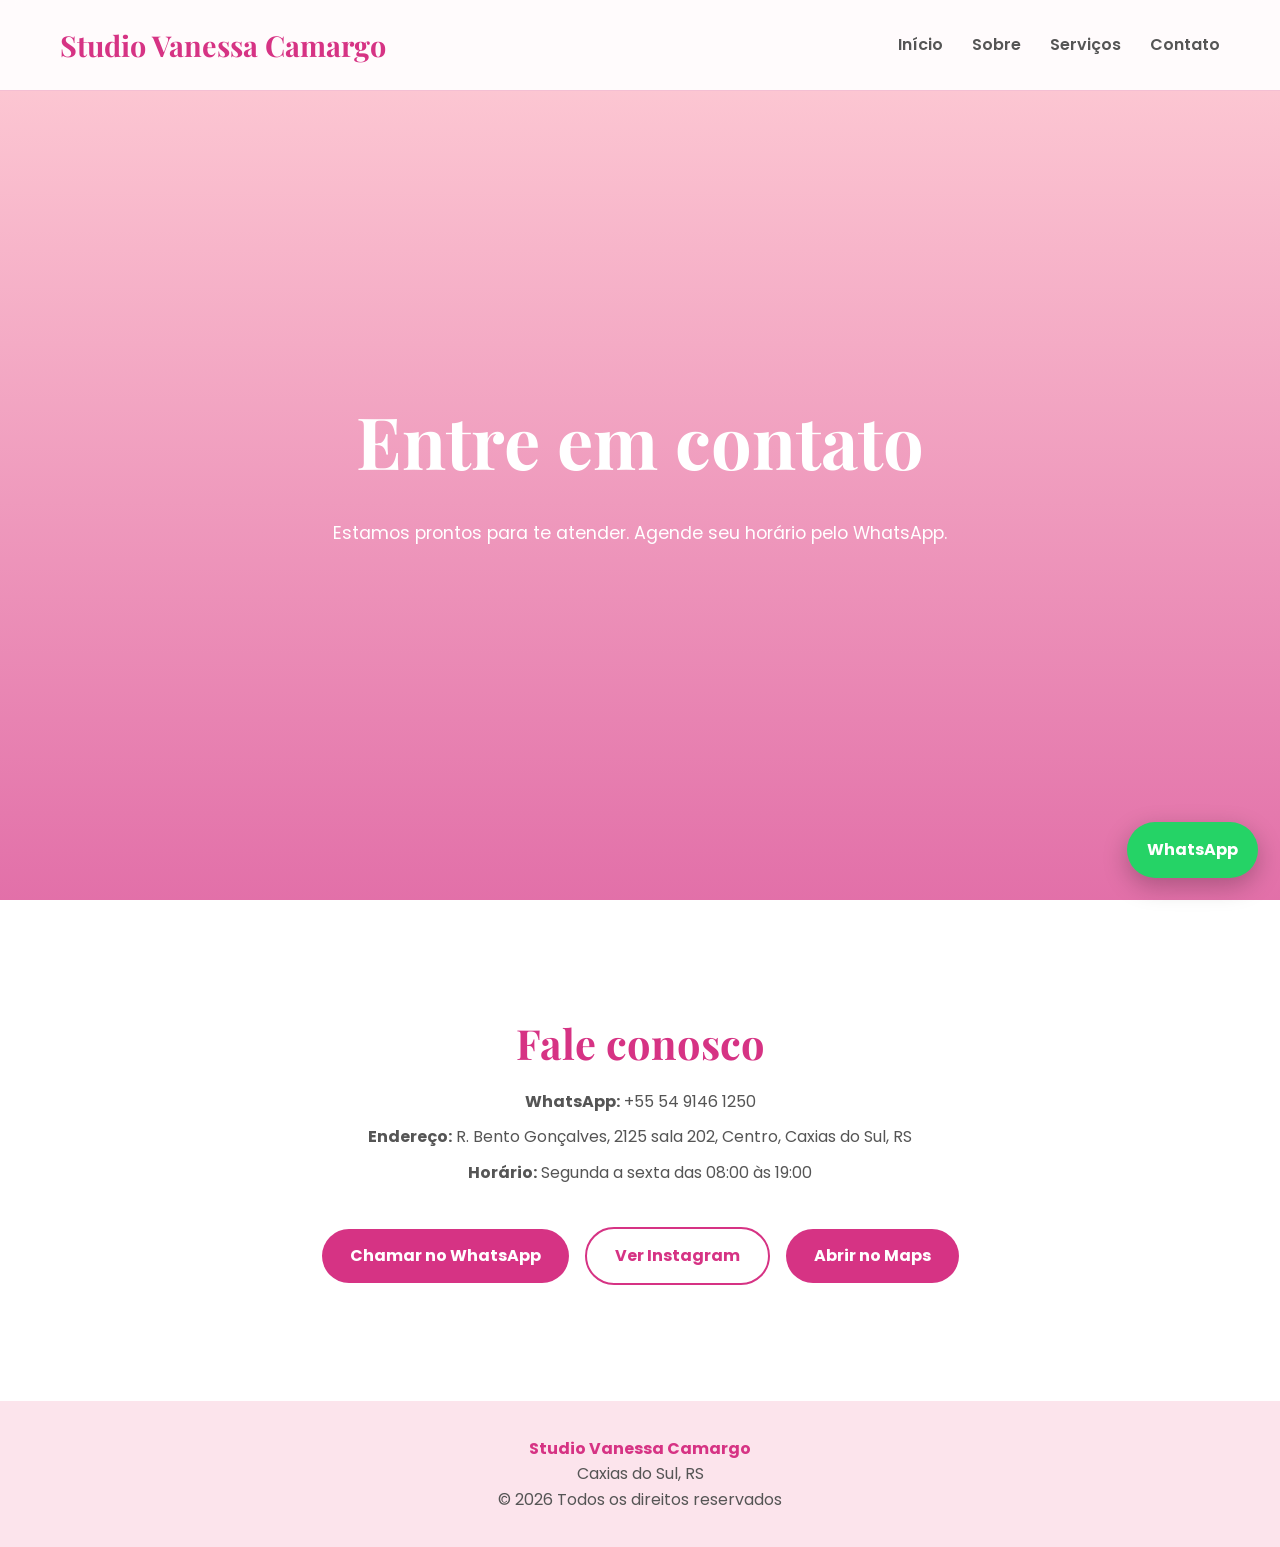
==== commit 2c8915f5: "Refine contact details and descriptions in contato.html Updated contact information and improved con" ====
--- a/contato.html
+++ b/contato.html
@@ -1,68 +1,68 @@
-
 <!DOCTYPE html>
 <html lang="pt-BR">
 <head>
   <meta charset="UTF-8">
   <meta name="viewport" content="width=device-width, initial-scale=1.0">
 
-  <meta http-equiv="Content-Security-Policy" content="default-src 'self'; img-src 'self' https://images.unsplash.com data:; style-src 'self' 'unsafe-inline'; font-src 'self'; script-src 'self'; object-src 'none'; base-uri 'self'; frame-ancestors 'none'; form-action 'self'; upgrade-insecure-requests;">
-  <meta http-equiv="X-Content-Type-Options" content="nosniff">
-  <meta http-equiv="Referrer-Policy" content="strict-origin-when-cross-origin">
-
   <title>Contato | Studio Vanessa Camargo</title>
-  <meta name="description" content="Agende seu horário no Studio Vanessa Camargo em Caxias do Sul.">
+  <meta name="description" content="Entre em contato com o Studio Vanessa Camargo em Caxias do Sul. Agende pelo WhatsApp ou veja nossa localização.">
 
   <link rel="stylesheet" href="style.css">
 </head>
 
 <body>
-  <header class="header">
-    <a class="logo" href="index.html">Studio Vanessa Camargo</a>
 
-    <nav class="nav" aria-label="Menu principal">
+  <header class="topo">
+    <h1>Studio Vanessa Camargo</h1>
+
+    <nav>
       <a href="index.html">Início</a>
+      <a href="sobre.html">Sobre</a>
       <a href="servicos.html">Serviços</a>
-      <a href="sobre.html">Sobre</a>
       <a href="contato.html">Contato</a>
     </nav>
   </header>
 
-  <main>
-    <section class="page-header">
-      <h1>Agende seu horário</h1>
-      <p>Entre em contato e escolha o melhor horário para o seu atendimento.</p>
-    </section>
+  <section class="hero">
+    <div class="hero-content">
+      <h2>Entre em contato</h2>
+      <p>Estamos prontos para te atender. Agende seu horário pelo WhatsApp.</p>
+    </div>
+  </section>
 
-    <section class="section contato">
-      <div class="contato-box">
-        <p><strong>WhatsApp:</strong> +55 54 9146-1250</p>
+  <section>
+    <div class="container contato">
+      <h2 class="titulo">Fale conosco</h2>
 
-        <p>
-          <strong>Endereço:</strong><br>
-          R. Bento Gonçalves, 2125, sala 202<br>
-          Centro, Caxias do Sul, RS
-        </p>
+      <p><strong>WhatsApp:</strong> +55 54 9146 1250</p>
+      <p><strong>Endereço:</strong> R. Bento Gonçalves, 2125 sala 202, Centro, Caxias do Sul, RS</p>
+      <p><strong>Horário:</strong> Segunda a sexta das 08:00 às 19:00</p>
 
-        <p><strong>Instagram:</strong> @vanessacamargobysv</p>
+      <br>
 
-        <p>
-          <strong>Horário on-line:</strong><br>
-          Segunda a sexta: 08:00 às 19:00<br>
-          Sábado: 08:00 às 13:00<br>
-          Domingo: sem atendimento
-        </p>
+      <a href="https://wa.me/555491461250" class="btn btn-primary" target="_blank" rel="noopener noreferrer">
+        Chamar no WhatsApp
+      </a>
 
-        <div class="contact-actions">
-          <a class="btn" href="https://wa.me/555491461250" target="_blank" rel="noopener noreferrer">Chamar no WhatsApp</a>
-          <a class="btn btn-light" href="https://www.instagram.com/vanessacamargobysv/" target="_blank" rel="noopener noreferrer">Instagram</a>
-          <a class="btn btn-light" href="https://www.google.com/maps/search/?api=1&query=R.%20Bento%20Gon%C3%A7alves%2C%202125%2C%20sala%20202%20-%20Centro%2C%20Caxias%20do%20Sul%20-%20RS" target="_blank" rel="noopener noreferrer">Ver localização</a>
-        </div>
-      </div>
-    </section>
-  </main>
+      <a href="https://www.instagram.com/vanessacamargobysv/" class="btn btn-outline" target="_blank" rel="noopener noreferrer">
+        Ver Instagram
+      </a>
+
+      <a href="https://www.google.com/maps/search/?api=1&query=R.+Bento+Gon%C3%A7alves,+2125,+sala+202,+Centro,+Caxias+do+Sul,+RS" class="btn btn-primary" target="_blank" rel="noopener noreferrer">
+        Abrir no Maps
+      </a>
+    </div>
+  </section>
 
   <footer>
-    <p>© 2026 Studio Vanessa Camargo. Todos os direitos reservados.</p>
+    <p>Studio Vanessa Camargo</p>
+    <p>Caxias do Sul, RS</p>
+    <p>© 2026 Todos os direitos reservados</p>
   </footer>
+
+  <a href="https://wa.me/555491461250" class="whatsapp-fixo" target="_blank" rel="noopener noreferrer">
+    WhatsApp
+  </a>
+
 </body>
 </html>
--- a/style.css
+++ b/style.css
@@ -1,324 +1,276 @@
+@import url('https://fonts.googleapis.com/css2?family=Poppins:wght@300;400;600;700&family=Playfair+Display:wght@500;700&display=swap');
+
 * {
-    margin: 0;
-    padding: 0;
-    box-sizing: border-box;
+  margin: 0;
+  padding: 0;
+  box-sizing: border-box;
+}
+
+html {
+  scroll-behavior: smooth;
 }
 
 body {
-    font-family: 'Poppins', Arial, sans-serif;
-    background: #fff8fa;
-    color: #3d2b2f;
-}
-
-/* HEADER */
-header {
-    position: sticky;
-    top: 0;
-    z-index: 1000;
-    padding: 18px 8%;
-    background: rgba(255, 248, 250, 0.95);
-    backdrop-filter: blur(14px);
-    display: flex;
-    justify-content: space-between;
-    align-items: center;
-    box-shadow: 0 8px 28px rgba(184, 95, 120, 0.12);
-}
-
-header h1 {
-    font-family: 'Playfair Display', serif;
-    color: #b85f78;
-    font-size: 32px;
-}
-
-nav {
-    display: flex;
-    gap: 24px;
-}
-
-nav a {
-    color: #4d383f;
-    text-decoration: none;
-    font-weight: 600;
-    font-size: 15px;
-    position: relative;
-}
-
-nav a::after {
-    content: "";
-    width: 0;
-    height: 2px;
-    background: #b85f78;
-    position: absolute;
-    left: 0;
-    bottom: -6px;
-    transition: 0.3s;
-}
-
-nav a:hover::after {
-    width: 100%;
-}
-
-/* HERO */
+  font-family: 'Poppins', sans-serif;
+  background: #fff;
+  color: #333;
+  line-height: 1.6;
+}
+
+.topo {
+  display: flex;
+  justify-content: space-between;
+  align-items: center;
+  padding: 22px 60px;
+  background: rgba(255, 255, 255, 0.92);
+  backdrop-filter: blur(10px);
+  position: fixed;
+  width: 100%;
+  top: 0;
+  z-index: 999;
+  border-bottom: 1px solid #f4bfd3;
+}
+
+.topo h1 {
+  font-family: 'Playfair Display', serif;
+  color: #d63384;
+  font-size: 1.8rem;
+}
+
+.topo nav a {
+  color: #555;
+  margin-left: 25px;
+  text-decoration: none;
+  font-weight: 600;
+  transition: 0.3s;
+}
+
+.topo nav a:hover {
+  color: #d63384;
+}
+
 .hero {
-    min-height: 88vh;
-    padding: 0 8%;
-    display: flex;
-    align-items: center;
-    background:
-        linear-gradient(rgba(0, 0, 0, 0.65), rgba(0, 0, 0, 0.65)),
-        url("https://images.unsplash.com/photo-1516975080664-ed2fc6a32937?auto=format&fit=crop&w=1400&q=80");
-    background-size: cover;
-    background-position: center;
-}
-
-/* CAIXA DO TEXTO */
-.hero-box {
-    max-width: 720px;
-    color: white;
-    padding: 30px;
-    border-radius: 20px;
-    background: rgba(0,0,0,0.35);
-    backdrop-filter: blur(8px);
-    animation: subir 0.9s ease;
-}
-
-/* TEXTO HERO */
-.hero-box span {
-    display: inline-block;
-    padding: 9px 18px;
-    border-radius: 30px;
-    background: rgba(255,255,255,0.15);
-    margin-bottom: 18px;
-    font-size: 14px;
-    font-weight: 600;
-    color: #ffe3ea;
+  min-height: 100vh;
+  background:
+    linear-gradient(rgba(255, 182, 193, 0.65), rgba(214, 51, 132, 0.70)),
+    url("https://images.unsplash.com/photo-1522335789203-aabd1fc54bc9?auto=format&fit=crop&w=1600&q=80");
+  background-size: cover;
+  background-position: center;
+  display: flex;
+  align-items: center;
+  justify-content: center;
+  text-align: center;
+  padding: 120px 20px 60px;
+  color: #fff;
+}
+
+.hero-content {
+  max-width: 850px;
 }
 
 .hero h2 {
-    font-family: 'Playfair Display', serif;
-    font-size: 58px;
-    line-height: 1.1;
-    margin-bottom: 20px;
-    color: white;
-    text-shadow: 2px 2px 12px rgba(0,0,0,0.7);
+  font-family: 'Playfair Display', serif;
+  font-size: clamp(2.2rem, 6vw, 4.5rem);
+  margin-bottom: 20px;
 }
 
 .hero p {
-    font-size: 20px;
-    line-height: 1.7;
-    margin-bottom: 30px;
-    color: #f1f1f1;
-    text-shadow: 1px 1px 8px rgba(0,0,0,0.6);
-}
-
-/* BOTÕES */
+  font-size: 1.1rem;
+  margin-bottom: 30px;
+}
+
 .btn {
-    display: inline-block;
-    background: linear-gradient(135deg, #f7a8b8, #b85f78);
-    color: white;
-    padding: 15px 30px;
-    border-radius: 40px;
-    text-decoration: none;
-    font-weight: 700;
-    box-shadow: 0 12px 28px rgba(184, 95, 120, 0.35);
-    transition: 0.3s;
-    margin: 8px;
-}
-
-.btn:hover {
-    transform: translateY(-4px);
-    box-shadow: 0 18px 38px rgba(184, 95, 120, 0.45);
-}
-
-.btn-light {
-    background: white;
-    color: #b85f78;
-}
-
-/* SEÇÕES */
+  display: inline-block;
+  padding: 14px 28px;
+  border-radius: 35px;
+  text-decoration: none;
+  font-weight: 700;
+  margin: 6px;
+  transition: 0.3s;
+}
+
+.btn-primary {
+  background: #d63384;
+  color: #fff;
+}
+
+.btn-primary:hover {
+  background: #b92b70;
+  transform: translateY(-3px);
+}
+
+.btn-outline {
+  border: 2px solid #d63384;
+  color: #d63384;
+  background: #fff;
+}
+
+.btn-outline:hover {
+  background: #d63384;
+  color: #fff;
+  transform: translateY(-3px);
+}
+
 section {
-    padding: 80px 8%;
+  padding: 110px 60px;
+}
+
+.container {
+  max-width: 1150px;
+  margin: auto;
 }
 
 .titulo {
-    font-family: 'Playfair Display', serif;
-    color: #b85f78;
-    font-size: 42px;
+  text-align: center;
+  font-size: 2.6rem;
+  margin-bottom: 12px;
+  font-family: 'Playfair Display', serif;
+  color: #d63384;
+}
+
+.subtitulo {
+  text-align: center;
+  color: #777;
+  margin: 0 auto 50px;
+  max-width: 760px;
+}
+
+.cards {
+  display: grid;
+  grid-template-columns: repeat(auto-fit, minmax(260px, 1fr));
+  gap: 28px;
+}
+
+.card {
+  background: #fff;
+  padding: 28px;
+  border-radius: 22px;
+  border: 1px solid #f4bfd3;
+  box-shadow: 0 12px 30px rgba(233, 30, 99, 0.10);
+  transition: 0.3s;
+  animation: subir 0.8s ease forwards;
+}
+
+.card:hover {
+  transform: translateY(-8px);
+  border-color: #d63384;
+}
+
+.card img {
+  width: 100%;
+  height: 240px;
+  object-fit: cover;
+  border-radius: 18px;
+  margin-bottom: 12px;
+  transition: 0.3s;
+}
+
+.card img:hover {
+  transform: scale(1.03);
+}
+
+.card h3 {
+  margin-bottom: 10px;
+  color: #d63384;
+  font-size: 1.35rem;
+}
+
+.card p {
+  color: #555;
+}
+
+.preco {
+  display: inline-block;
+  margin: 18px 0;
+  font-weight: 700;
+  color: #d63384;
+  background: #fff0f6;
+  padding: 10px 16px;
+  border-radius: 30px;
+  font-size: 1.1rem;
+}
+
+.contato {
+  text-align: center;
+}
+
+.contato p {
+  margin: 10px 0;
+  color: #555;
+}
+
+.whatsapp-fixo {
+  position: fixed;
+  right: 22px;
+  bottom: 22px;
+  background: #25d366;
+  color: white;
+  padding: 15px 20px;
+  border-radius: 50px;
+  text-decoration: none;
+  font-weight: 700;
+  box-shadow: 0 8px 25px rgba(0,0,0,0.25);
+  z-index: 1000;
+  transition: 0.3s;
+}
+
+.whatsapp-fixo:hover {
+  transform: scale(1.08);
+  background: #1ebe5d;
+}
+
+footer {
+  background: #fce4ec;
+  text-align: center;
+  padding: 35px 20px;
+  color: #555;
+}
+
+footer p:first-child {
+  color: #d63384;
+  font-weight: 700;
+}
+
+@keyframes subir {
+  from {
+    opacity: 0;
+    transform: translateY(35px);
+  }
+
+  to {
+    opacity: 1;
+    transform: translateY(0);
+  }
+}
+
+@media(max-width: 768px) {
+  .topo {
+    flex-direction: column;
+    padding: 18px 20px;
+  }
+
+  .topo nav {
+    margin-top: 12px;
     text-align: center;
-    margin-bottom: 18px;
-}
-
-.subtitulo,
-.home-info p {
-    text-align: center;
-    max-width: 800px;
-    margin: 0 auto 45px;
-    font-size: 18px;
-    line-height: 1.8;
-    color: #5c464c;
-}
-
-/* CARDS */
-.cards {
-    display: grid;
-    grid-template-columns: repeat(auto-fit, minmax(260px, 1fr));
-    gap: 28px;
-}
-
-.card {
-    background: white;
-    padding: 36px 28px;
-    border-radius: 24px;
-    text-align: center;
-    box-shadow: 0 15px 35px rgba(184, 95, 120, 0.15);
-    transition: 0.35s;
-}
-
-.card:hover {
-    transform: translateY(-10px);
-    box-shadow: 0 22px 48px rgba(184, 95, 120, 0.24);
-}
-
-.card h3 {
-    color: #b85f78;
-    font-size: 24px;
-    margin-bottom: 14px;
-}
-
-.card p {
-    color: #6c555b;
-    line-height: 1.7;
-    font-size: 16px;
-}
-
-/* SOBRE */
-.sobre {
-    max-width: 950px;
-    margin: auto;
-}
-
-.sobre p {
-    text-align: center;
-    font-size: 19px;
-    line-height: 1.9;
-    margin-bottom: 20px;
-    color: #5c464c;
-}
-
-/* CONTATO */
-.contato {
-    text-align: center;
-}
-
-.contato-box {
-    max-width: 820px;
-    margin: 35px auto;
-    background: white;
-    padding: 34px;
-    border-radius: 24px;
-    box-shadow: 0 15px 35px rgba(184, 95, 120, 0.15);
-}
-
-.contato-box p {
-    margin-bottom: 18px;
-    line-height: 1.7;
-    font-size: 17px;
-}
-
-/* FOOTER */
-footer {
-    background: #3d2b2f;
-    color: white;
-    text-align: center;
-    padding: 24px;
-    font-size: 14px;
-}
-
-/* BOTÕES FLUTUANTES */
-.floating-buttons {
-    position: fixed;
-    right: 24px;
-    bottom: 24px;
-    display: flex;
-    gap: 12px;
-    z-index: 2000;
-}
-
-.floating-buttons a {
-    width: 48px;
-    height: 48px;
-    border-radius: 50%;
-    display: flex;
-    align-items: center;
-    justify-content: center;
-    text-decoration: none;
-    color: white;
-    font-size: 21px;
-    box-shadow: 0 10px 25px rgba(0,0,0,0.25);
-    transition: 0.3s;
-}
-
-.floating-buttons a:hover {
-    transform: translateY(-6px) scale(1.08);
-}
-
-.maps {
-    background: linear-gradient(135deg, #4285F4, #1a5fd1);
-}
-
-.instagram {
-    background: linear-gradient(135deg, #f09433, #e6683c, #dc2743, #cc2366);
-}
-
-.whatsapp {
-    background: linear-gradient(135deg, #25d366, #128c4a);
-}
-
-/* ANIMAÇÃO */
-@keyframes subir {
-    from {
-        opacity: 0;
-        transform: translateY(35px);
-    }
-    to {
-        opacity: 1;
-        transform: translateY(0);
-    }
-}
-
-/* RESPONSIVO */
-@media (max-width: 768px) {
-    header {
-        flex-direction: column;
-        text-align: center;
-        gap: 14px;
-    }
-
-    nav {
-        flex-wrap: wrap;
-        justify-content: center;
-    }
-
-    .hero {
-        justify-content: center;
-        text-align: center;
-    }
-
-    .hero h2 {
-        font-size: 38px;
-    }
-
-    .hero p {
-        font-size: 17px;
-    }
-
-    .titulo {
-        font-size: 34px;
-    }
-
-    .floating-buttons {
-        right: 50%;
-        transform: translateX(50%);
-        bottom: 18px;
-    }
-}
+  }
+
+  .topo nav a {
+    margin: 0 8px;
+    font-size: 0.9rem;
+  }
+
+  section {
+    padding: 75px 20px;
+  }
+
+  .card img {
+    height: 210px;
+  }
+
+  .whatsapp-fixo {
+    right: 15px;
+    bottom: 15px;
+    padding: 13px 16px;
+    font-size: 0.9rem;
+  }
+}
